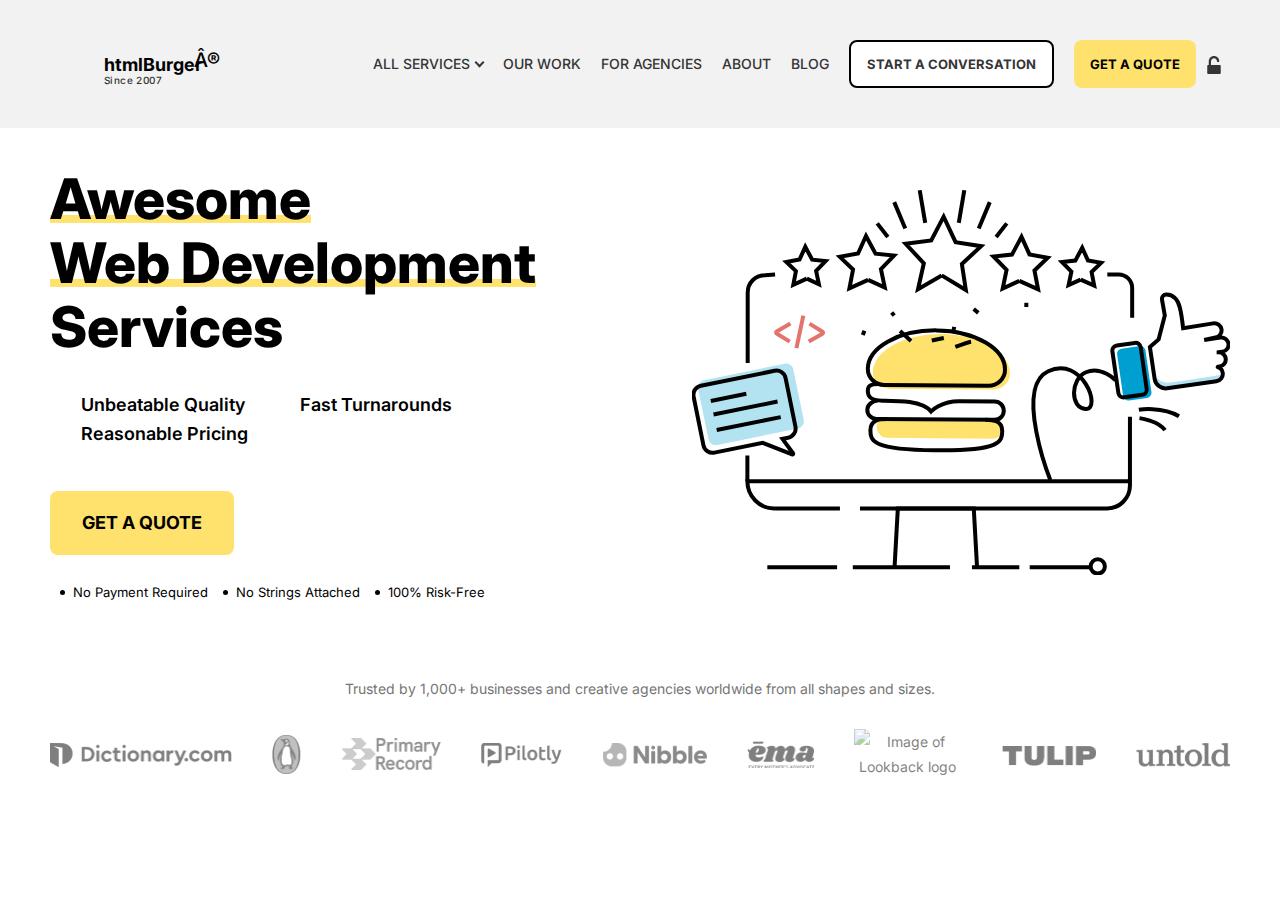
==== index.html @ de0c3477 "Project Home page design updated" ====
<!DOCTYPE html>
<html lang="en">

<head>
    <meta charset="UTF-8">
    <meta name="viewport" content="width=device-width, initial-scale=1.0">
    <title>Welcome Setcol BD Ltd.</title>

    <!-------Link --------->
    <link rel="icon" type="image/png" href="public/assets/images/favicon/favicon-48x48.png" sizes="48x48" />
    <link rel="icon" type="image/png" href="public/assets/images/favicon/favicon-32x32.png" sizes="32x32" />
    <link rel="icon" type="image/png" href="public/assets/images/favicon/favicon-16x16.png" sizes="16x16" />
    <link rel="shortcut icon" href="public/assets/images/favicon/favicon.ico" />

    <!-- App Styles -->
    <link rel="stylesheet" href="public/assets/bundle.5214fe2fc01dce00c448.css" />

    <!-- TrustBox script -->
    <script type="text/javascript" src="//widget.trustpilot.com/bootstrap/v5/tp.widget.bootstrap.min.js" async></script>
    <!-- End TrustBox script -->

    <!-- Global JS Variables -->
    <script type="text/javascript">
        window.$$config = {
            'recaptcha.sitekey': '6Le1E8QUAAAAAFYQexyu3BlLY_zgSVRJPDTmdcn-',
        };
    </script>
    <!-- END: Global JS Variables -->
</head>

<body class="no-touch" cz-shortcut-listen="true">
    
    <div class="wrapper">
        <header class="header header--alt" style="background-color: hwb(0 95% 5%);">
            <a href="/" class="logo logo--alt ">
                <aside>
                    <span></span>
                    <span></span>
                </aside>

                <strong>
                    htmlBurger

                    <small>Since 2007</small>
                </strong>
            </a>

            <nav class="nav nav--alt">
                <ul class="nav__left">
                    <li class="nav__dropdown-holder">
                        <a href="/services">All Services</a>

                        <ul>
                            <li>
                                <a href="/custom-wordpress-development">
                                    <span>WordPress Development</span>
                                </a>
                            </li>

                            <li>
                                <a href="/woocommerce-development-services">
                                    <span>WooCommerce Development</span>
                                </a>
                            </li>

                            <li>
                                <a href="/shopify-ecommerce-development-services">
                                    <span>Shopify Development</span>
                                </a>
                            </li>

                            <li>
                                <a href="/hubspot-development-services">
                                    <span>HubSpot Development</span>
                                </a>
                            </li>

                            <li>
                                <a href="/front-end-development-services">
                                    <span>HTML/CSS Front-End</span>
                                </a>
                            </li>

                            <li>
                                <a href="/vue-react-development-services">
                                    <span>Vue / React Front-End</span>
                                </a>
                            </li>

                            <li>
                                <a href="/contentful-development-services">
                                    <span>Contentful Development</span>
                                </a>
                            </li>

                            <li>
                                <a href="/bigcommerce-development-services">
                                    <span>BigCommerce Development</span>
                                </a>
                            </li>

                            <li>
                                <a href="/craft-cms-development-services">
                                    <span>Craft CMS Development</span>
                                </a>
                            </li>

                            <li>
                                <a href="/squarespace-development-services">
                                    <span>Squarespace Development</span>
                                </a>
                            </li>

                            <li>
                                <a href="/email-templates-coding-services">
                                    <span>Email Templates Coding</span>
                                </a>
                            </li>

                            <li>
                                <a href="/website-maintenance">
                                    <span>Website Maintenance</span>
                                </a>
                            </li>

                            <li>
                                <a href="/website-redesign">
                                    <span>Website Redesign Services</span>
                                </a>
                            </li>

                            <li>
                                <a href="/spec-to-design">
                                    <span>Other Design Services</span>
                                </a>
                            </li>
                        </ul>
                    </li>

                    <li>
                        <a href="/our-work">Our Work</a>
                    </li>

                    <li>
                        <a href="/for-agencies">For Agencies</a>
                    </li>

                    <li>
                        <a href="/about">About</a>
                    </li>

                    <li>
                        <a href="/blog">Blog</a>
                    </li>

                    <li class="hidden">
                        <a href="/pricing">Pricing</a>
                    </li>

                    <li class="visible-sm-block">
                        <a href="/client-area">Client Login</a>
                    </li>
                </ul>

                <ul class="nav__right">
                    <li class="nav__conversation">
                        <a class="btn-alt btn-alt--white" href="/start-conversation">Start a Conversation</a>
                    </li>

                    <li class="nav__order">
                        <a href="/request-quote" class="btn-alt btn--warning">Get a Quote</a>
                    </li>

                    <li class="nav__login hidden-sm">
                        <a href="/client-area">
                            <i class="ico-padlock-unlock-charcoal">
                                <svg width="12" height="16" viewBox="0 0 12 16" fill="none"
                                    xmlns="http://www.w3.org/2000/svg">
                                    <path
                                        d="M11.7082 8.29161C11.5137 8.09711 11.2777 8.00002 10.9998 8.00002H3.33322V4.66672C3.33322 3.93049 3.59369 3.3021 4.11455 2.78124C4.63546 2.26048 5.26388 2.00005 6.00004 2.00005C6.73613 2.00005 7.36466 2.26045 7.88534 2.78124C8.40624 3.3021 8.66671 3.93052 8.66671 4.66672C8.66671 4.84722 8.73264 5.00345 8.86446 5.13538C8.99658 5.26734 9.15288 5.33335 9.33319 5.33335H10.0002C10.1806 5.33335 10.3368 5.26734 10.4689 5.13538C10.6005 5.00345 10.6667 4.84722 10.6667 4.66672C10.6667 3.38186 10.2101 2.2831 9.297 1.36984C8.38377 0.45654 7.28472 0 6.00004 0C4.71525 0 3.61631 0.45654 2.70301 1.3698C1.78986 2.28296 1.33328 3.38182 1.33328 4.66669V7.99998H0.999988C0.722299 7.99998 0.48613 8.09729 0.291663 8.29157C0.0971968 8.48586 0 8.7221 0 8.9999V15C0 15.2779 0.0972333 15.514 0.291663 15.7084C0.48613 15.9027 0.722299 16 0.999988 16H10.9998C11.2777 16 11.514 15.9027 11.7082 15.7084C11.9025 15.514 11.9999 15.2779 11.9999 15V8.99993C12 8.72214 11.9028 8.48615 11.7082 8.29161Z"
                                        fill="currentColor"></path>
                                </svg>
                            </i>

                            <span>Client Login</span>
                        </a>
                    </li>
                </ul>
            </nav><!-- /.nav -->

            <aside class="header__aside">
                <a href="#" class="nav-btn js-toggle" data-class="nav-visible" data-target=".nav"
                    data-dispatch="toggle">
                    <span></span>

                    <span></span>

                    <span></span>
                </a>
            </aside><!-- /.header__aside -->
        </header>

        <div id="index" class="main main--alt sample-popup-container"> 
            <div class="hero">
                <div class="shell-fluid shell--large">
                    <div class="hero__inner">
                        <div class="hero__content">
                            <h1><strong class="is-underlined">Awesome</strong> <br><strong class="is-underlined">Web
                                    Development</strong> <br>Services</h1>
                            <ul class="list-checks-alt hero__list">
                                <li>Unbeatable Quality</li>
                                <li>Fast Turnarounds</li>
                                <li>Reasonable Pricing</li>
                            </ul> <a href="/request-quote" class="btn-alt btn--warning btn--large">GET A QUOTE</a>
                            <div class="hero_cta-features"><small class="hero__info">No Payment Required</small> <small
                                    class="hero__info">No Strings Attached</small> <small class="hero__info">100% Risk-Free</small>
                            </div>
                        </div>
                        <div class="hero__image hidden-sm">
                            <figure class="has-loaded">
                                <div class="loader"></div> <svg width="538" height="385" viewBox="0 0 538 385" fill="none"
                                    xmlns="http://www.w3.org/2000/svg" class="animation animation--burger animating animated">
                                    <g clip-path="url(#clip0_955_1880)" stroke-dasharray="1000 1000" stroke-dashoffset="-340"
                                        style="opacity: 1; stroke-dashoffset: 0px;">
                                        <path d="M285.039 377.192L281.78 318.552H205.825L202.566 377.192" stroke="black"
                                            stroke-width="4" stroke-miterlimit="10"></path>
                                        <path
                                            d="M167.984 318.486H364.36H415.057C427.7 318.486 437.945 308.241 437.945 295.597V226.837"
                                            stroke="black" stroke-width="4" stroke-miterlimit="10"></path>
                                        <path
                                            d="M437.305 291.326H56.9575L55.3711 291.345C55.3711 306.272 67.3645 318.486 82.2916 318.486H147.935"
                                            stroke="black" stroke-width="4" stroke-miterlimit="10"></path>
                                        <path
                                            d="M83.0841 84.5956L72.83 85.2073C63.3596 85.2359 55.6953 92.9195 55.6953 102.39V172.89"
                                            stroke="black" stroke-width="4" stroke-miterlimit="10"></path>
                                        <path d="M160.805 377.192H257.965" stroke="black" stroke-width="4" stroke-miterlimit="10">
                                        </path>
                                        <path d="M75.332 377.192H145.094" stroke="black" stroke-width="4" stroke-miterlimit="10">
                                        </path>
                                        <path d="M279.949 377.192H327.301" stroke="black" stroke-width="4" stroke-miterlimit="10">
                                        </path>
                                        <path d="M337.707 377.192H399.509" stroke="black" stroke-width="4" stroke-miterlimit="10">
                                        </path>
                                        <path
                                            d="M189.754 230.786L306.836 231.705C309.531 231.726 311.702 233.932 311.681 236.627L311.671 237.993C311.624 243.909 306.78 248.678 300.864 248.631L195.46 247.804C189.545 247.757 184.776 242.912 184.822 236.997L184.833 235.631C184.854 232.936 187.059 230.764 189.754 230.786Z"
                                            fill="#FFE26D" class="animate__float"></path>
                                        <path
                                            d="M301.487 199.448C310.403 199.515 317.934 192.586 318.068 183.803C318.068 183.746 318.068 183.689 318.068 183.631C318.24 162.11 287.659 144.42 249.777 144.124C211.895 143.828 181.047 161.039 180.875 182.561C180.875 182.618 180.875 182.676 180.875 182.733C180.875 191.516 188.291 198.559 197.207 198.626L301.478 199.438L301.487 199.448Z"
                                            fill="#FFE26D" class="animate__float"></path>
                                        <path
                                            d="M296.44 195.701C305.356 195.768 312.887 188.84 313.021 180.057C313.021 180 313.021 179.943 313.021 179.885C313.193 158.364 282.612 140.674 244.73 140.378C206.848 140.082 176 157.293 175.828 178.815C175.828 178.872 175.828 178.93 175.828 178.987C175.828 187.769 183.244 194.813 192.16 194.88L296.431 195.692L296.44 195.701Z"
                                            stroke="black" stroke-width="4" stroke-miterlimit="10" class="animate__float"></path>
                                        <path
                                            d="M186.57 193.981C178.084 193.914 175.809 196.151 175.781 200.824C175.752 205.497 177.434 210.533 190.259 210.639C203.083 210.744 229.583 210.075 239.025 221.409C239.025 221.409 248.983 211.088 267.169 211.231C285.355 211.374 302.681 211.508 302.681 211.508C307.755 211.546 311.826 215.694 311.788 220.759C311.75 225.834 307.602 229.905 302.537 229.867L184.401 228.949C179.326 228.911 175.255 224.763 175.293 219.698C175.331 214.624 181.199 210.428 186.274 210.467"
                                            stroke="black" stroke-width="4" stroke-miterlimit="10" class="animate__float"></path>
                                        <path
                                            d="M293.429 229.8C301.169 229.857 310.315 230.622 310.238 241.191C310.152 251.761 308.327 260.754 245.847 260.266L242.502 260.238C180.022 259.75 178.331 250.729 178.417 240.159C178.503 229.589 187.658 228.968 195.398 229.035"
                                            stroke="black" stroke-width="4" stroke-miterlimit="10" class="animate__float"></path>
                                        <path d="M208.035 140.961C208.035 140.961 213.97 146.313 219.016 150.976" stroke="black"
                                            stroke-width="4" stroke-miterlimit="10" class="animate__float"></path>
                                        <path d="M239.801 150.451L251.832 148.004" stroke="black" stroke-width="4"
                                            stroke-miterlimit="10" class="animate__float"></path>
                                        <path d="M263.309 156.863C263.309 156.863 276.047 152.114 279.058 151.674" stroke="black"
                                            stroke-width="4" stroke-miterlimit="10" class="animate__float"></path>
                                        <path d="M262.247 136.89L261.215 141.831" stroke="black" stroke-width="4"
                                            stroke-miterlimit="10" class="animate__float"></path>
                                        <path
                                            d="M249.682 85.3984L273.84 99.9819L269.884 73.9304L289.14 56.1932L263.558 52.103L251.65 26.6918L239.246 50.507L213.625 53.7658L231.84 73.2901L226.001 99.2078L249.682 85.3984Z"
                                            stroke="black" stroke-width="4" stroke-miterlimit="10"></path>
                                        <path
                                            d="M176.165 89.9378L192.803 97.5927L188.932 79.0814L202.025 65.6065L183.533 63.6952L173.986 45.9676L166.054 63.5136L147.82 66.868L161.046 79.5593L157.415 98.405L176.165 89.9378Z"
                                            stroke="black" stroke-width="4" stroke-miterlimit="10"></path>
                                        <path
                                            d="M114.868 88.6763L126.899 94.2097L124.099 80.8208L133.57 71.073L120.2 69.6872L113.291 56.8622L107.547 69.563L94.3594 71.9808L103.925 81.1648L101.297 94.7926L114.868 88.6763Z"
                                            stroke="black" stroke-width="4" stroke-miterlimit="10"></path>
                                        <path
                                            d="M327.336 90.8266L310.708 98.4815L314.578 79.9702L301.477 66.4953L319.968 64.584L329.515 46.8564L337.457 64.4024L355.681 67.7568L342.464 80.4481L346.096 99.2938L327.336 90.8266Z"
                                            stroke="black" stroke-width="4" stroke-miterlimit="10"></path>
                                        <path
                                            d="M388.641 89.5651L376.6 95.0984L379.4 81.7095L369.93 71.9617L383.309 70.576L390.208 57.7509L395.952 70.4518L409.14 72.8696L399.574 82.0536L402.202 95.6814L388.641 89.5651Z"
                                            stroke="black" stroke-width="4" stroke-miterlimit="10"></path>
                                        <path
                                            d="M98.4599 133.583L84.6891 141.448C83.9723 141.859 83.9532 143.025 84.6604 143.465L97.7623 151.588"
                                            stroke="#E3736C" stroke-width="4" stroke-miterlimit="10"></path>
                                        <path
                                            d="M116.754 151.588L130.525 143.723C131.242 143.312 131.261 142.146 130.553 141.706L117.452 133.583"
                                            stroke="#E3736C" stroke-width="4" stroke-miterlimit="10"></path>
                                        <path d="M111.314 125.546L104.434 158.058" stroke="#E3736C" stroke-width="4"
                                            stroke-miterlimit="10"></path>
                                        <path
                                            d="M461.902 184.081C461.902 184.081 466.203 194 478.225 192.51C490.247 191.019 530.441 184.702 530.441 184.702C530.441 184.702 531.674 189.795 520.522 192.07C509.379 194.354 471.994 198.741 471.994 198.741C471.994 198.741 465.935 196.198 464.1 192.863C462.256 189.528 461.902 184.09 461.902 184.09V184.081Z"
                                            fill="#B3E2F1"></path>
                                        <path
                                            d="M530.436 161.728C534.392 161.154 537.116 157.456 536.476 153.49C535.835 149.524 532.06 147.029 528.161 147.593L512.202 149.896L523.431 147.488C527.311 146.81 530.111 143.188 529.499 139.298C528.878 135.332 525.132 132.666 521.195 133.354L491.13 138.304C491.13 138.304 489.649 124.801 487.814 117.48C485.205 107.063 479.022 104.712 474.492 104.502C471.683 104.368 469.504 106.939 469.991 109.711L472.81 125.412L466.58 149.38L457.902 157.093L462.652 188.954C463.55 194.975 469.15 199.142 475.18 198.272L524.444 191.162C528.286 190.608 531.181 187.167 530.78 183.306C530.465 180.344 528.41 178.031 525.772 177.209C525.562 177.142 525.581 176.846 525.791 176.818L527.426 176.579C531.143 176.043 534 172.794 533.771 169.048C533.542 165.302 530.321 162.31 526.623 162.32V162.263L530.426 161.708L530.436 161.728Z"
                                            stroke="black" stroke-width="4" stroke-miterlimit="10"></path>
                                        <path
                                            d="M447.572 156.091L429.544 158.692C426.702 159.102 424.731 161.738 425.141 164.58L431.133 206.113C431.543 208.955 434.179 210.926 437.021 210.516L455.049 207.915C457.891 207.505 459.862 204.869 459.452 202.027L453.46 160.494C453.05 157.652 450.414 155.681 447.572 156.091Z"
                                            fill="#009FD1"></path>
                                        <path
                                            d="M442.83 152.92L424.802 155.521C421.96 155.931 419.989 158.567 420.399 161.409L426.391 202.942C426.801 205.784 429.437 207.755 432.279 207.345L450.307 204.744C453.148 204.334 455.12 201.698 454.71 198.856L448.717 157.323C448.307 154.481 445.671 152.51 442.83 152.92Z"
                                            stroke="black" stroke-width="4" stroke-miterlimit="10"></path>
                                        <path
                                            d="M423.65 190.302C423.65 190.302 409.43 175.671 393.987 182.246C378.314 188.916 377.798 218.16 393.824 218.896C409.851 219.631 390.709 165.225 356.201 181.252C321.683 197.278 358.322 289.902 358.322 289.902"
                                            stroke="black" stroke-width="4" stroke-miterlimit="10"></path>
                                        <path
                                            d="M92.6464 173.68L11.8415 190.37C7.86674 191.191 5.31006 195.079 6.13103 199.054L16.523 249.369C17.344 253.343 21.2317 255.9 25.2065 255.079L106.011 238.389C109.986 237.568 112.543 233.68 111.722 229.705L101.33 179.391C100.509 175.416 96.6212 172.859 92.6464 173.68Z"
                                            fill="#B3E2F1"></path>
                                        <path
                                            d="M96.1381 247.699L90.4807 248.846L101.031 263.277C101.49 263.907 100.84 264.739 100.123 264.452L70.7371 252.841L22.4578 262.617C17.4025 263.64 12.4809 260.371 11.4583 255.326L1.62475 206.72C0.602209 201.665 3.87052 196.743 8.91633 195.721L82.5966 180.803C87.652 179.78 92.5736 183.048 93.5961 188.094L103.439 236.7C104.462 241.755 101.194 246.677 96.1477 247.699H96.1381Z"
                                            stroke="black" stroke-width="4" stroke-miterlimit="10"></path>
                                        <path d="M18.7969 210.954L54.3278 203.758" stroke="black" stroke-width="4"
                                            stroke-miterlimit="10"></path>
                                        <path d="M21.5508 224.534L85.5599 211.575" stroke="black" stroke-width="4"
                                            stroke-miterlimit="10"></path>
                                        <path d="M24.6953 240.083L88.714 227.124" stroke="black" stroke-width="4"
                                            stroke-miterlimit="10"></path>
                                        <path d="M440.171 127.763V97.975C440.171 90.5017 434.112 84.4332 426.629 84.4332H415.324"
                                            stroke="black" stroke-width="4" stroke-miterlimit="10"></path>
                                        <path d="M55.3711 291.345V265.494" stroke="black" stroke-width="4" stroke-miterlimit="10">
                                        </path>
                                        <path
                                            d="M405.766 383.566C409.693 383.566 412.876 380.383 412.876 376.456C412.876 372.53 409.693 369.346 405.766 369.346C401.84 369.346 398.656 372.53 398.656 376.456C398.656 380.383 401.84 383.566 405.766 383.566Z"
                                            stroke="black" stroke-width="4" stroke-miterlimit="10"></path>
                                        <path d="M334.312 112.797V117.041" stroke="black" stroke-width="4" stroke-miterlimit="10"
                                            class="animate__float"></path>
                                        <path d="M199.676 122.459L202.218 125.431" stroke="black" stroke-width="4"
                                            stroke-miterlimit="10" class="animate__float"></path>
                                        <path d="M172.484 140.722L170.793 144.965" stroke="black" stroke-width="4"
                                            stroke-miterlimit="10" class="animate__float"></path>
                                        <path d="M281.648 119.057L286.312 122.88" stroke="black" stroke-width="4"
                                            stroke-miterlimit="10" class="animate__float"></path>
                                        <path d="M185.23 33.3719L195.848 46.9615" stroke="black" stroke-width="4"
                                            stroke-miterlimit="10"></path>
                                        <path d="M202.215 12.1274L213.262 38.4656" stroke="black" stroke-width="4"
                                            stroke-miterlimit="10"></path>
                                        <path d="M227.703 0.238922L233.227 32.9418" stroke="black" stroke-width="4"
                                            stroke-miterlimit="10"></path>
                                        <path d="M314.77 33.3719L304.152 46.9615" stroke="black" stroke-width="4"
                                            stroke-miterlimit="10"></path>
                                        <path d="M297.78 12.1274L286.742 38.4656" stroke="black" stroke-width="4"
                                            stroke-miterlimit="10"></path>
                                        <path d="M272.301 0.238922L266.777 32.9418" stroke="black" stroke-width="4"
                                            stroke-miterlimit="10"></path>
                                        <path d="M446.863 219.832C446.863 219.832 469.799 216.009 487 226.206" stroke="black"
                                            stroke-width="4" stroke-miterlimit="10"></path>
                                        <path d="M447.5 228.108C447.5 228.108 466.613 230.66 472.987 240.216" stroke="black"
                                            stroke-width="4" stroke-miterlimit="10"></path>
                                    </g>
                                    <defs stroke-dasharray="1000 1000" stroke-dashoffset="-340"
                                        style="opacity: 1; stroke-dashoffset: 0px;">
                                        <clipPath id="clip0_955_1880">
                                            <rect width="538" height="385" fill="white"></rect>
                                        </clipPath>
                                    </defs>
                                </svg>
                            </figure> 
                        </div>
                    </div>
                </div>
            </div>

            <section class="section-neutral">
                <div class="shell-fluid shell--large">
                    <h6>Trusted by 1,000+ businesses and creative agencies worldwide from all shapes and sizes.</h6>
                    <ul class="list-logos-main">
                        <li><img src="public/assets/images/temp/dictionary.png" alt="Image of Dictionary logo" width="182" height="24">
                        </li>
                        <li><img src="public/assets/images/temp/penguin-books.png" alt="Image of Penguin books logo" width="29"
                                height="40"></li>
                        <li><img src="public/assets/images/temp/primary-record.png" alt="Image of Primary record logo" width="99"
                                height="32"></li>
                        <li><img src="public/assets/images/temp/pilotly.png" alt="Image of Pilotly logo" width="81" height="24"></li>
                        <li class="hidden-xs"><img src="public/assets/images/temp/nibble.png" alt="Image of Nibble logo" width="104"
                                height="24"></li>
                        <li class="hidden-xs"><img src="public/assets/images/temp/ema.png" alt="Image of Ema logo" width="67" height="27">
                        </li>
                        <li class="hidden-xs"><img src="public/assets/images/temp/lookback.png" alt="Image of Lookback logo" width="107"
                                height="20"></li>
                        <li class="hidden-sm"><img src="public/assets/images/temp/tulip.png" alt="Image of Tulip logo" width="94"
                                height="20"></li>
                        <li class="hidden-sm"><img src="public/assets/images/temp/untold.png" alt="Image of Untold logo" width="94"
                                height="24"></li>
                    </ul>
                </div>
            </section>
         
        </div>
    </div>
    <!-- Calendly widget -->
    <link href="https://assets.calendly.com/assets/external/widget.css" rel="preload" as="style"
        onload="this.rel='stylesheet'">
    <noscript>
        <link rel="stylesheet" href="https://assets.calendly.com/assets/external/widget.css">
    </noscript>
    
    <script data-cfasync="false" src="/cdn-cgi/scripts/5c5dd728/cloudflare-static/email-decode.min.js"></script>
    <script src="https://assets.calendly.com/assets/external/widget.js" type="text/javascript" async></script>
    
    <!-- App JS -->
    <script src="public/js/assets/js/fonts.b28389c4324492dad112.js" async defer></script>
    <script src="public/js/assets/js/bundle.22913fe0d8fd62a14820.js" async defer></script>
    
    <script type="text/javascript">
        var gaJsHost = (("https:" == document.location.protocol) ? "https://ssl." : "http://www.");
        document.write(unescape("%3Cscript src='" + gaJsHost + "google-analytics.com/ga.js' type='text/javascript'%3E%3C/script%3E"));
    </script>
    <script type="text/javascript">
        try {
            var pageTracker = _gat._getTracker("UA-13301743-1");
            pageTracker._trackPageview();
        } catch (err) { }
    </script>
    
    <!-- Google Code for Remarketing Tag -->
    <!--
    	Remarketing tags may not be associated with personally identifiable information or placed on pages related to sensitive categories. See more information and instructions on how to setup the tag on: http://google.com/ads/remarketingsetup
    	-->
    <script type="text/javascript">
        /* <![CDATA[ */
        var google_conversion_id = 1039414911;
        var google_custom_params = window.google_tag_params;
        var google_remarketing_only = true;
        /* ]]> */
    </script>
    <script type="text/javascript" src="//www.googleadservices.com/pagead/conversion.js">
    </script>
    <noscript>
        <div style="display:inline;">
            <img height="1" width="1" style="border-style:none;" alt=""
                src="//googleads.g.doubleclick.net/pagead/viewthroughconversion/1039414911/?value=0&amp;guid=ON&amp;script=0" />
        </div>
    </noscript>
    
    <!-- Start of LiveChat (www.livechatinc.com) code -->
    <script type="text/javascript">
        window.__lc = window.__lc || {};
        window.__lc.license = 8819221;
        (function () {
            var lc = document.createElement('script'); lc.type = 'text/javascript'; lc.async = true;
            lc.src = ('https:' == document.location.protocol ? 'https://' : 'http://') + 'cdn.livechatinc.com/tracking.js';
            var s = document.getElementsByTagName('script')[0]; s.parentNode.insertBefore(lc, s);
        })();
    </script>
    <!-- End of LiveChat code -->
</body>

</html>
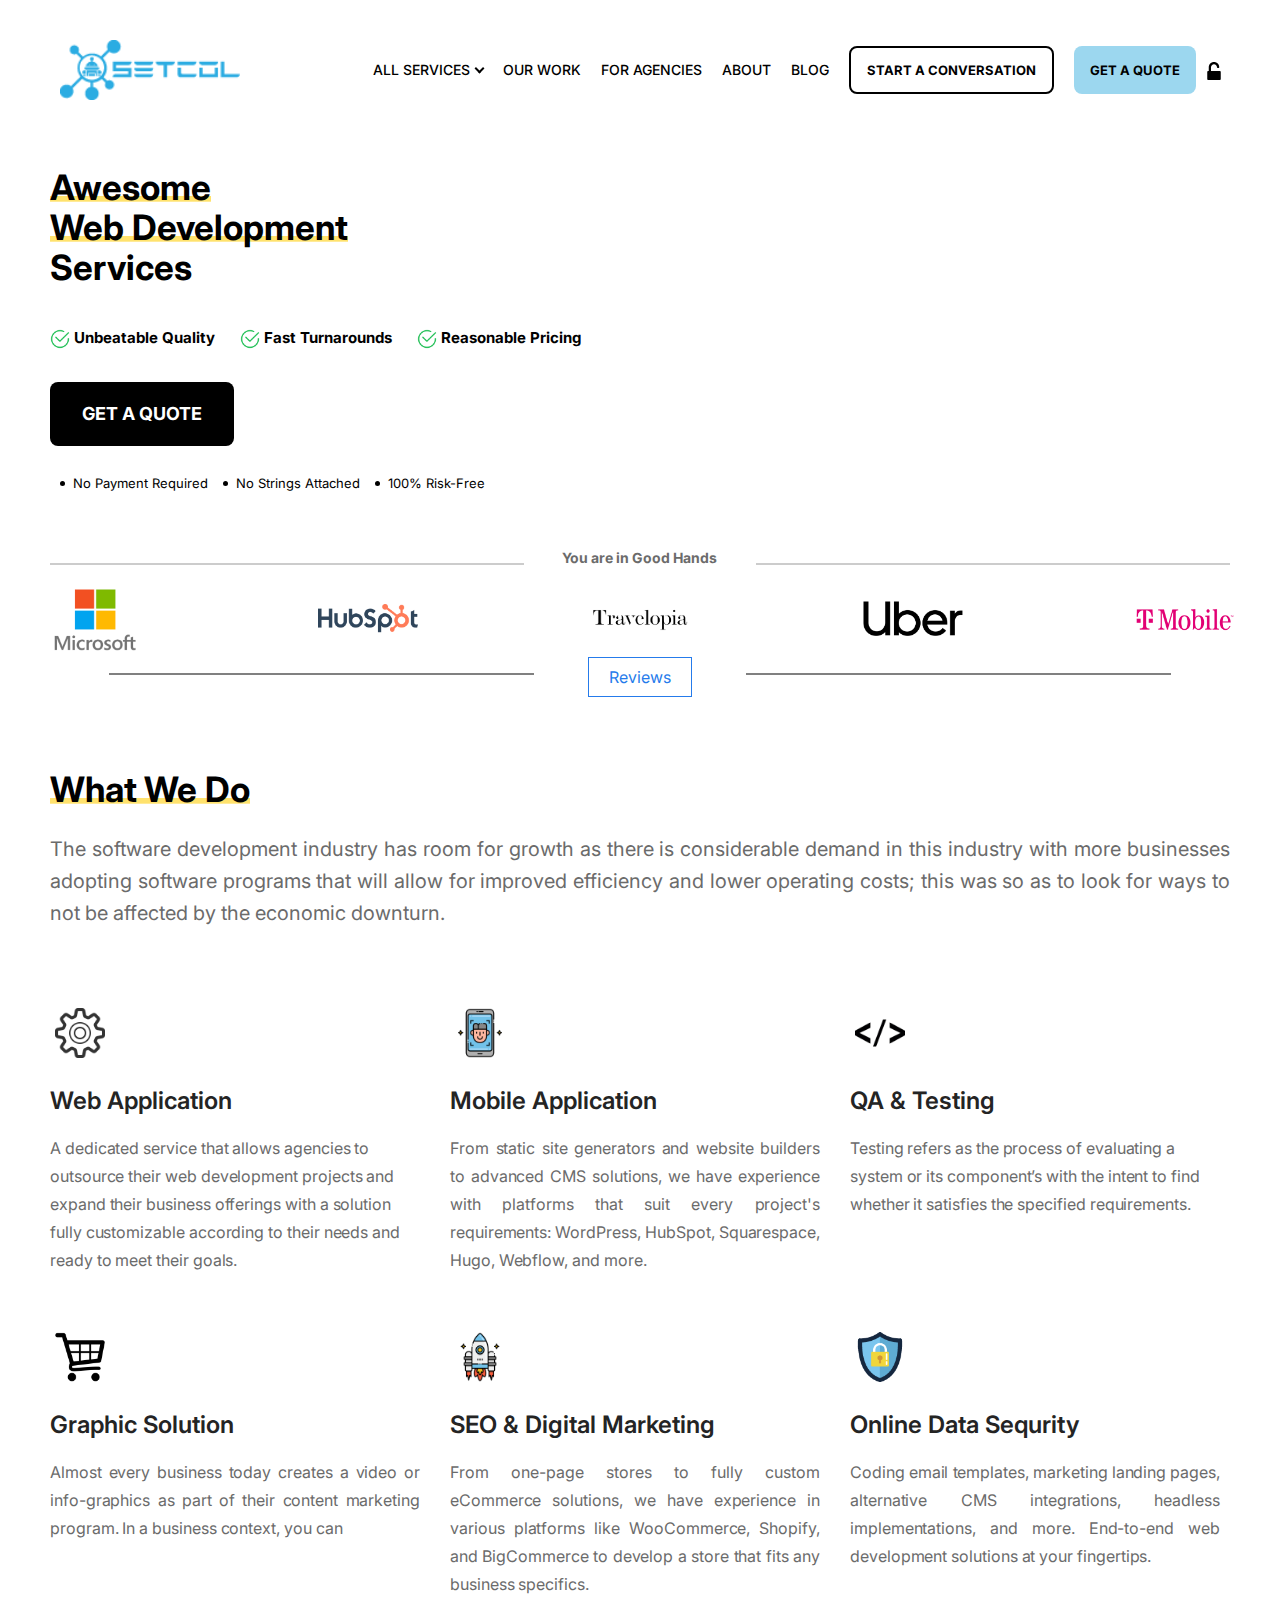
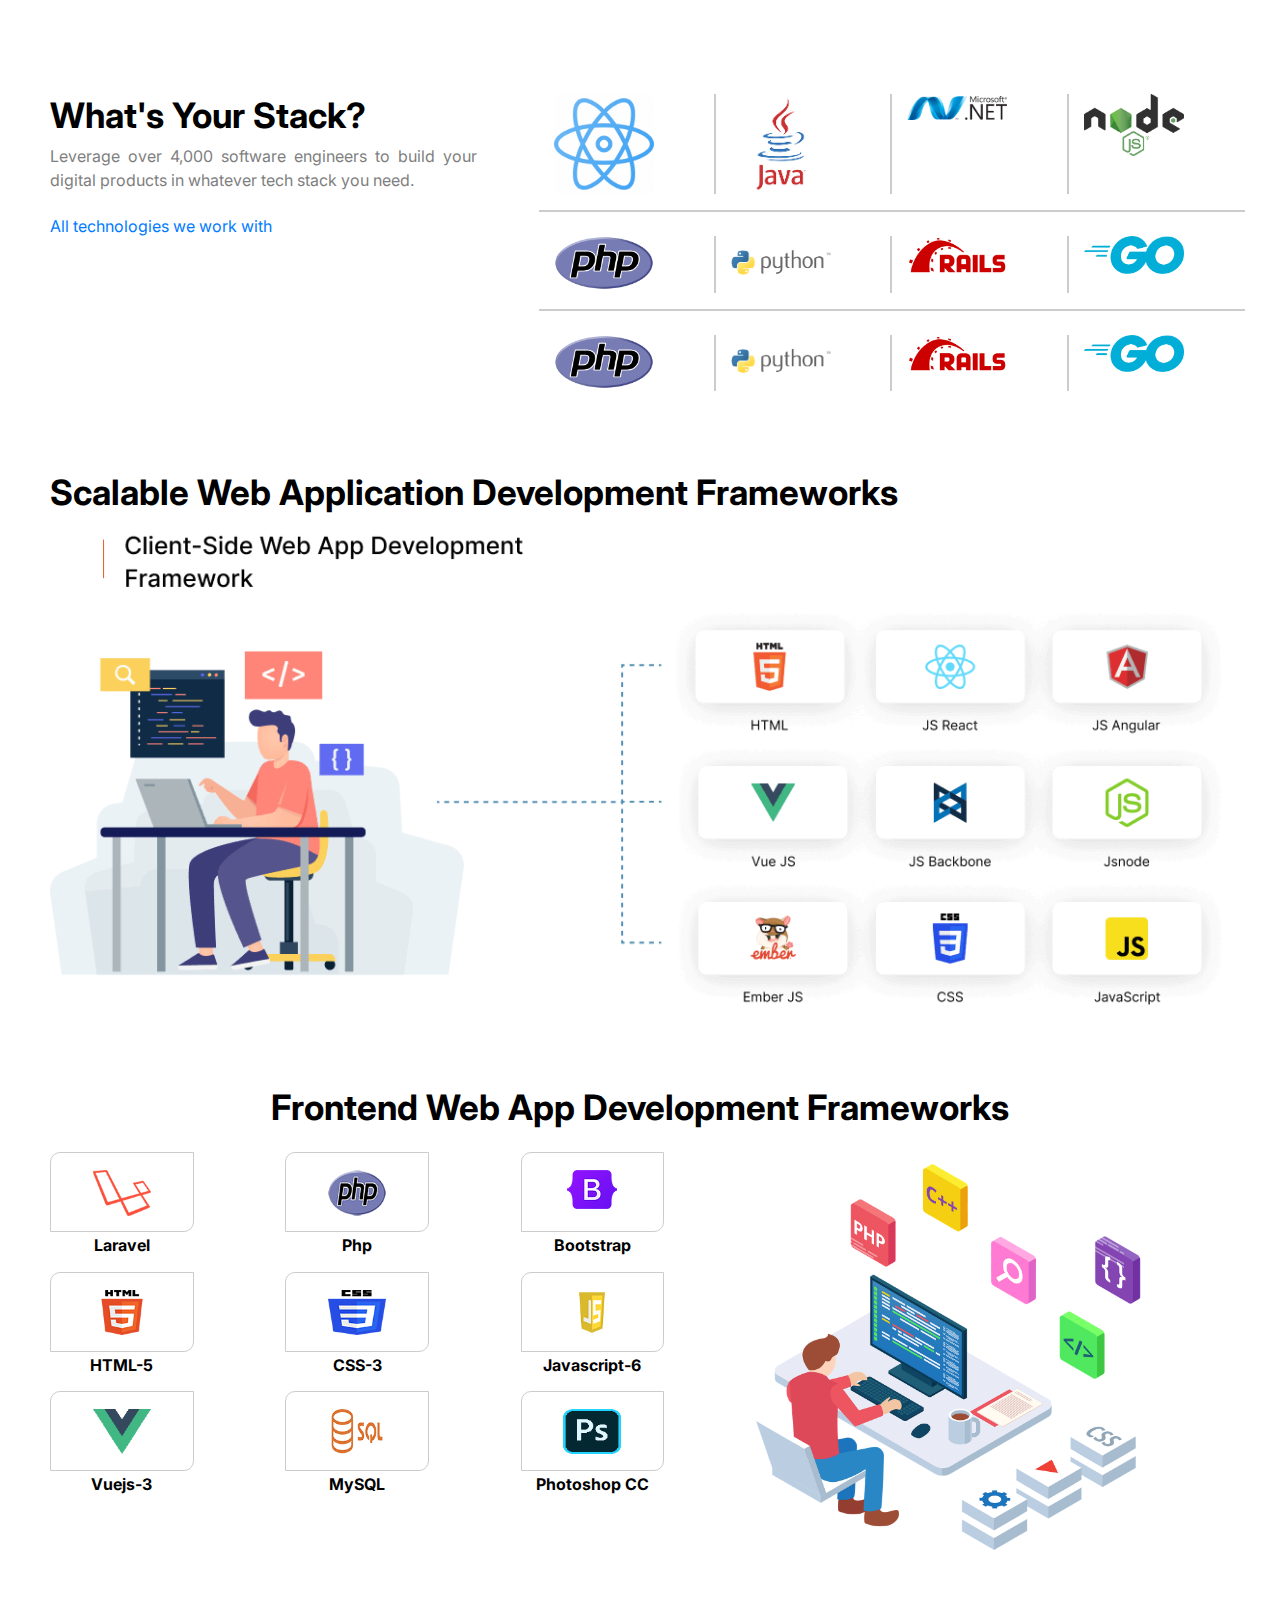
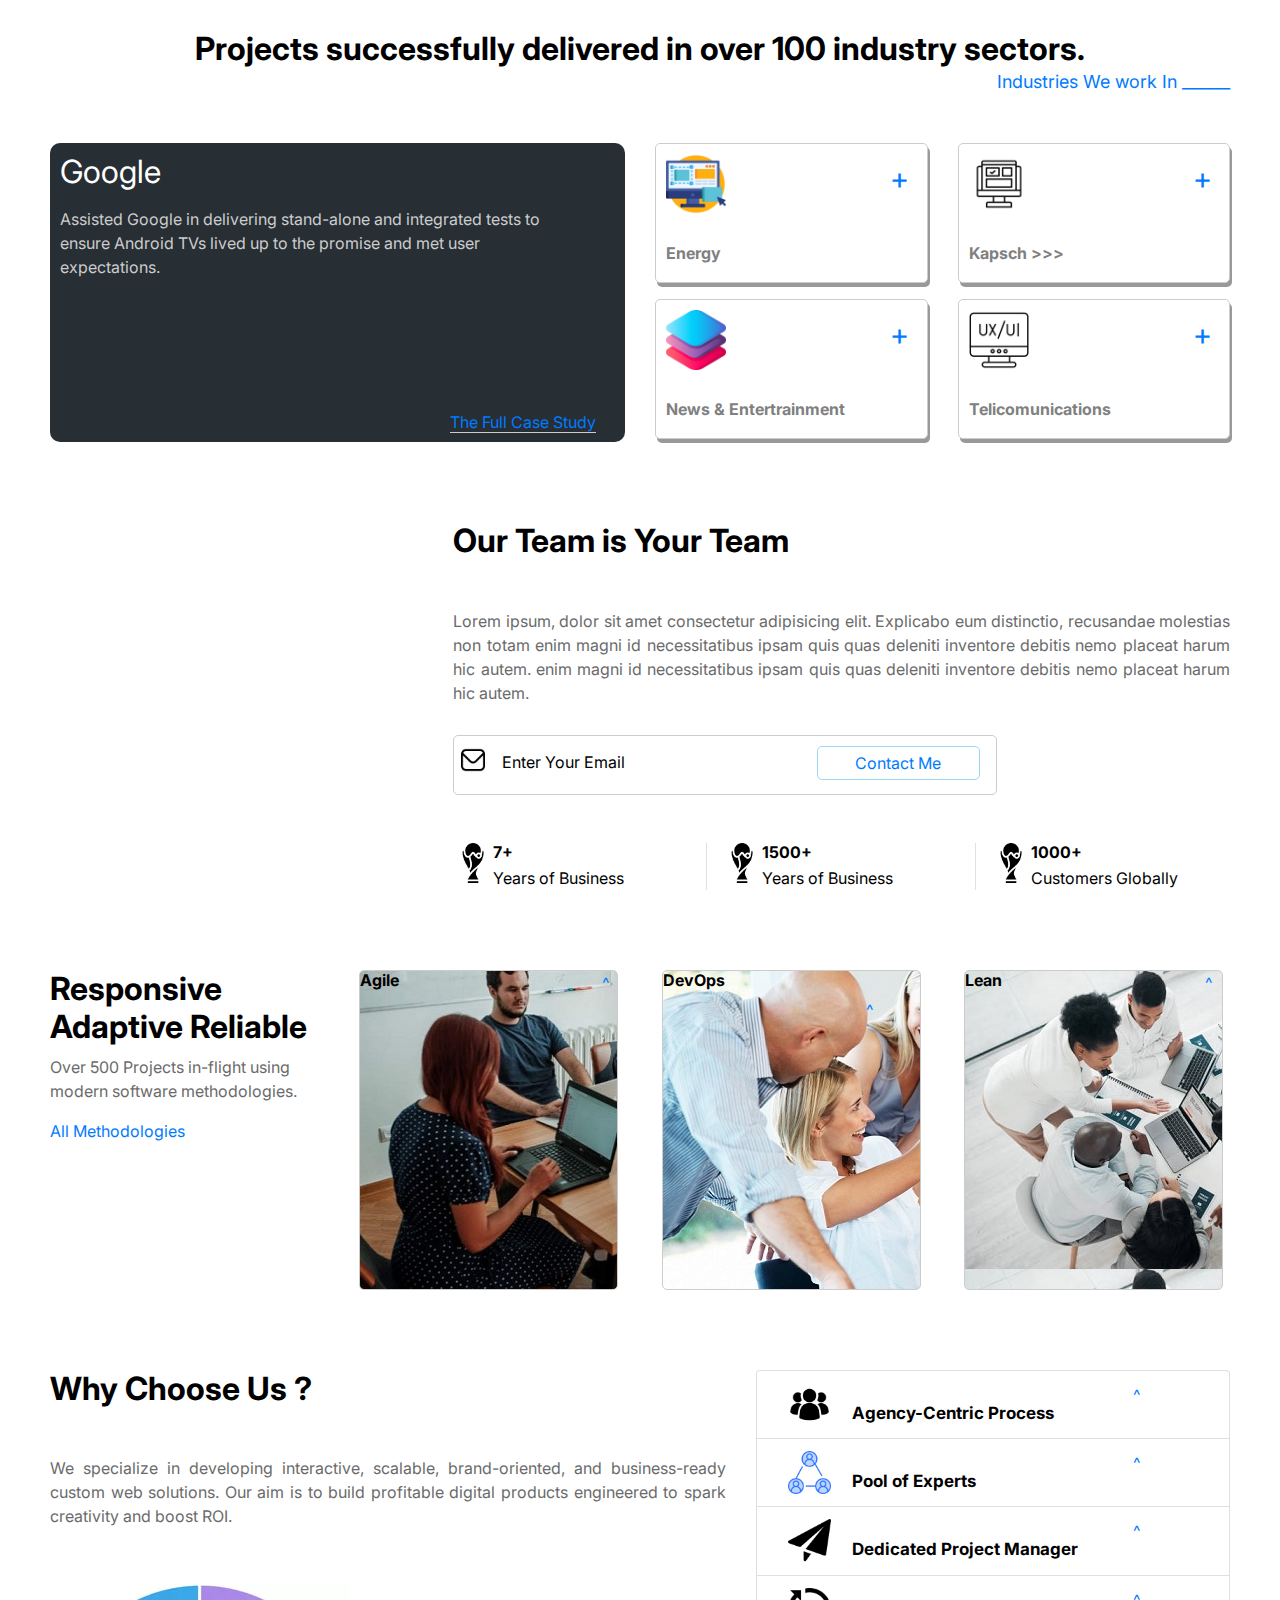
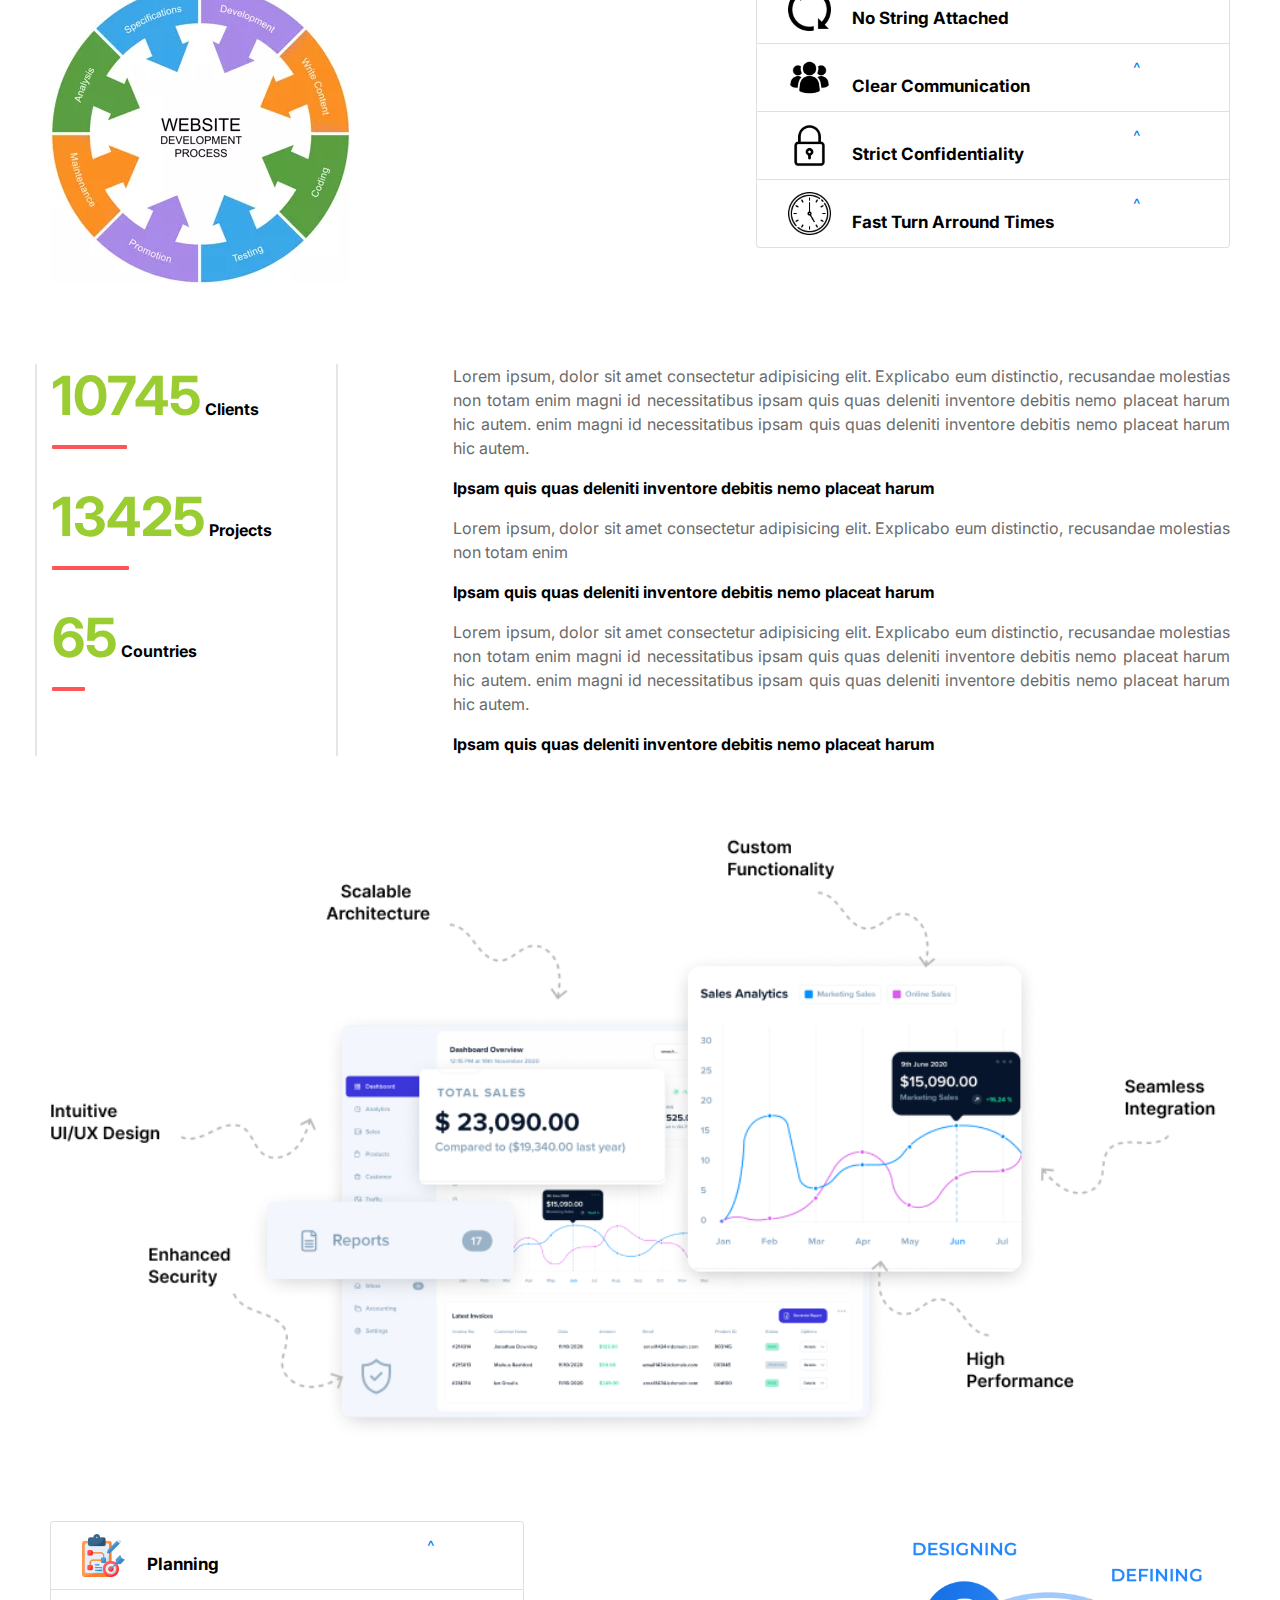
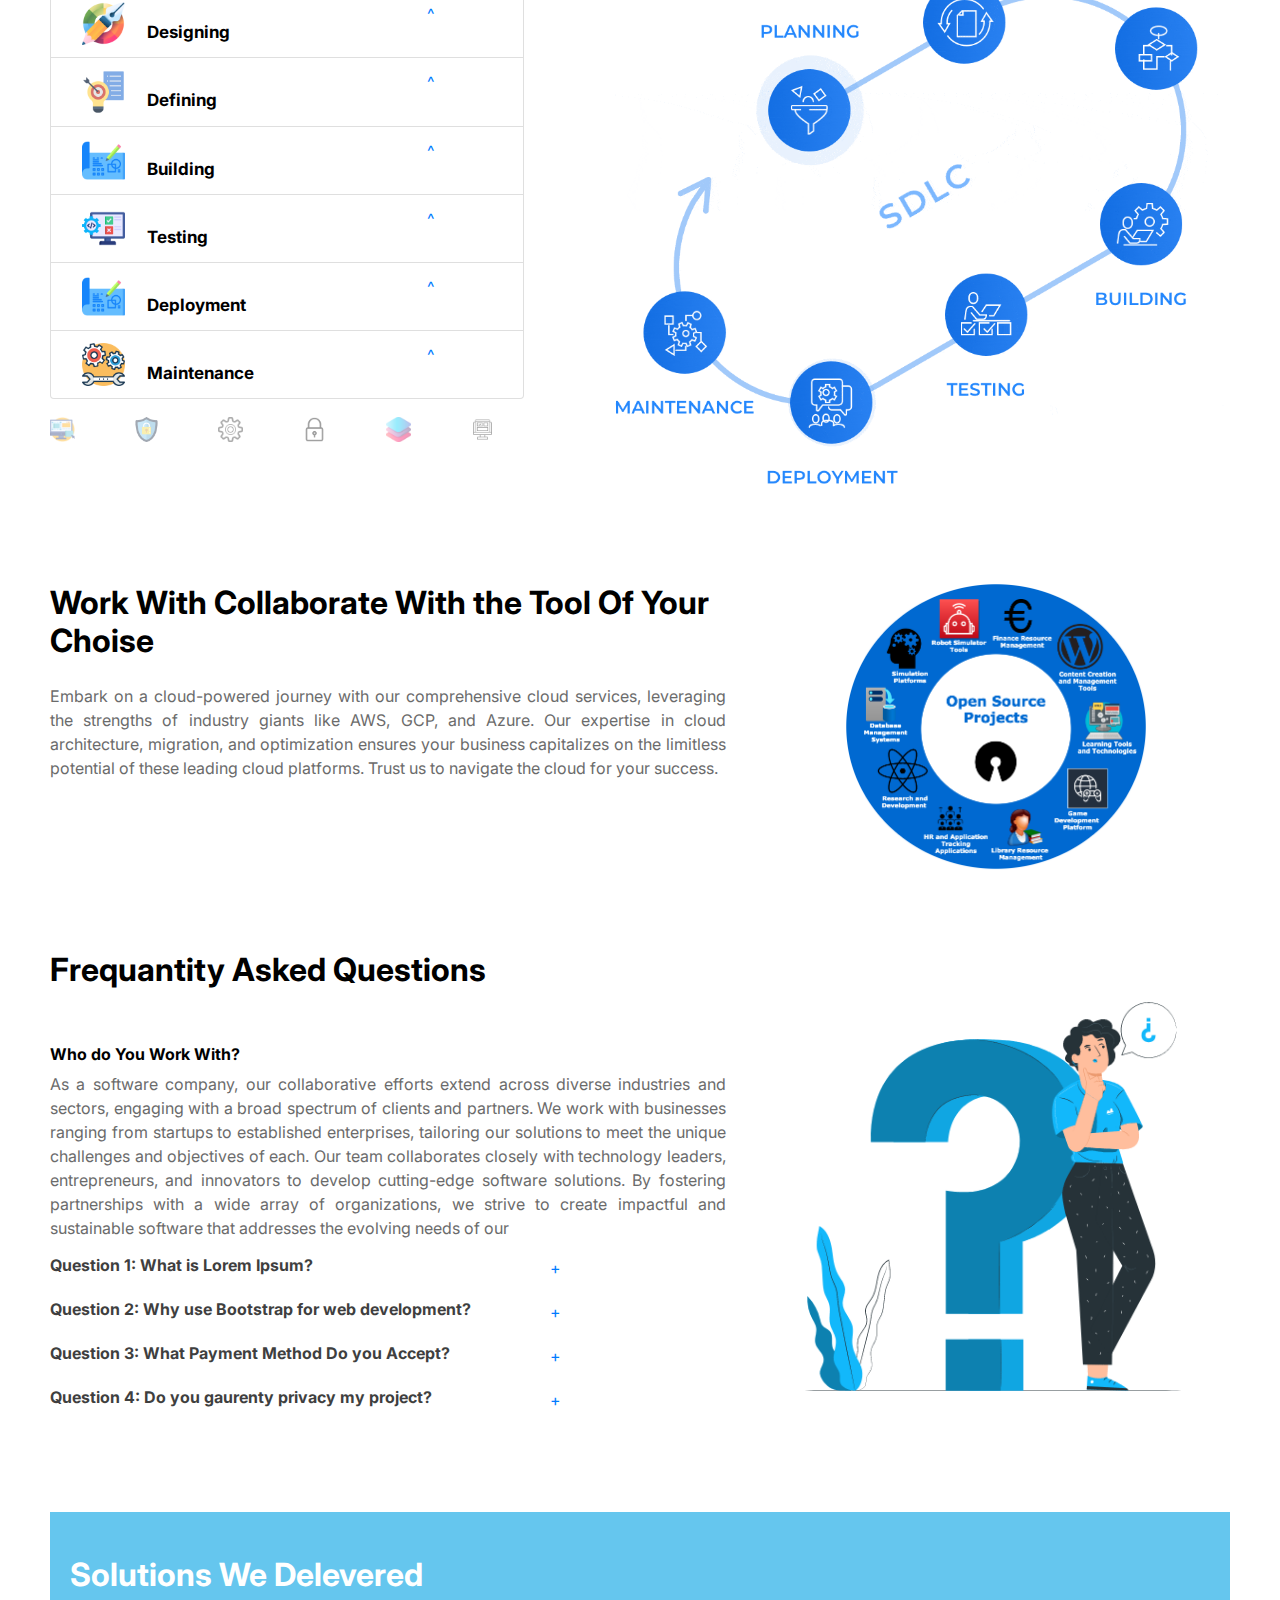
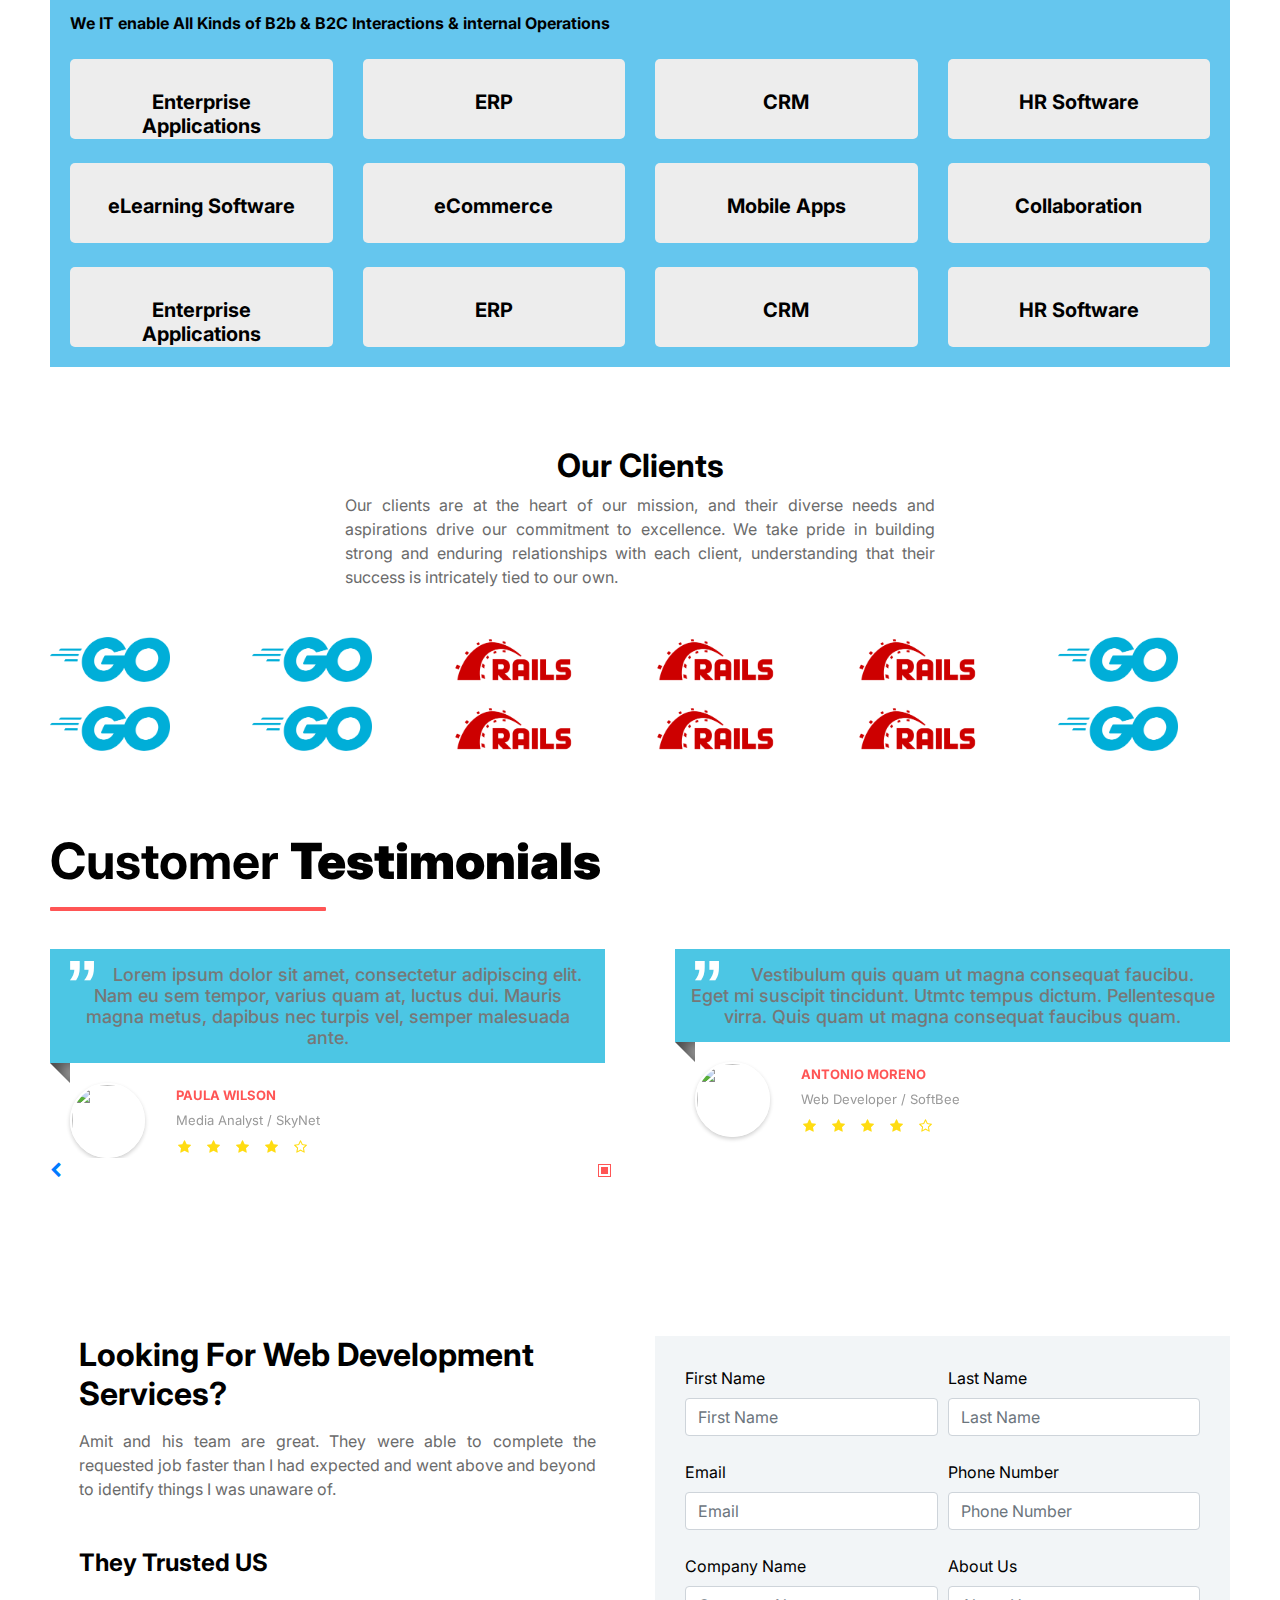
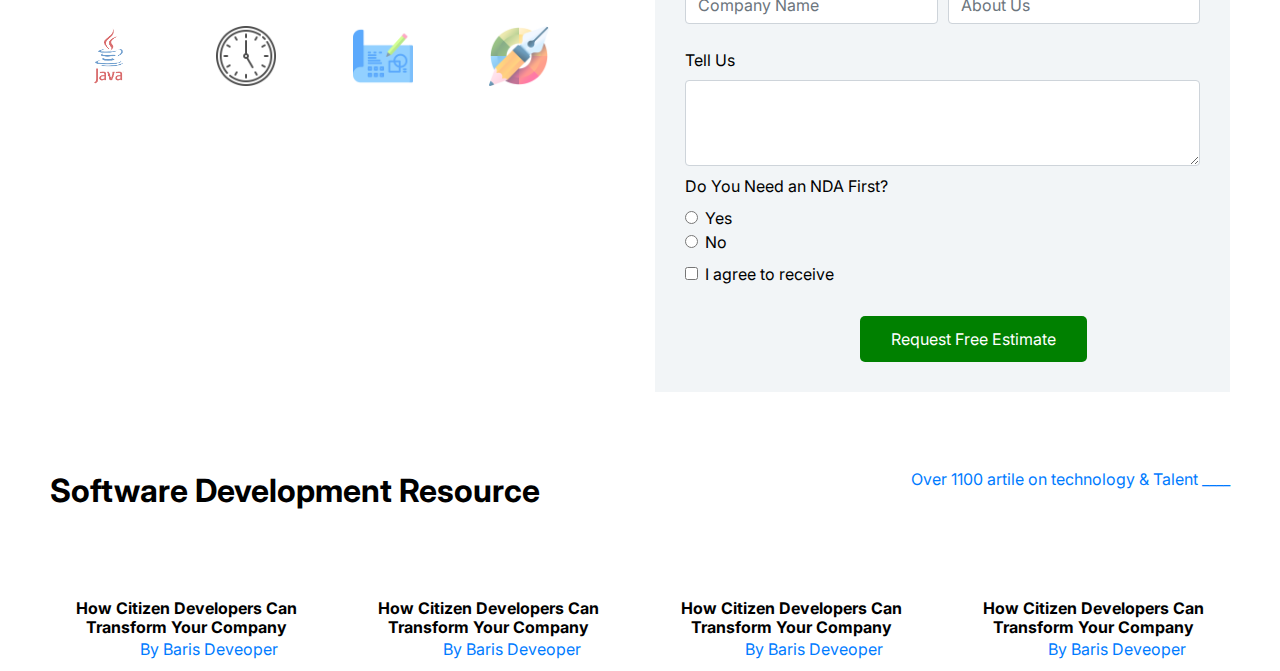
==== commit 1b4ec4a6: "last Customization updated" ====
--- a/index.html
+++ b/index.html
@@ -13,10 +13,15 @@
     <link rel="shortcut icon" href="public/assets/images/favicon/favicon.ico" />
 
     <!-- App Styles -->
+    <link rel="stylesheet" href="https://fonts.googleapis.com/css?family=Open+Sans:300,400,700">
     <link rel="stylesheet" href="public/assets/bundle.5214fe2fc01dce00c448.css" />
+    <link rel="stylesheet" href="public/public/assets/fontawesome/css/fontawesome.min.css">
+     <link rel="stylesheet" href="https://maxcdn.bootstrapcdn.com/font-awesome/4.7.0/css/font-awesome.min.css">
 
     <!-- TrustBox script -->
-    <script type="text/javascript" src="//widget.trustpilot.com/bootstrap/v5/tp.widget.bootstrap.min.js" async></script>
+    <!-- <script type="text/javascript" src="public/assets/bootstrap/v5/tp.widget.bootstrap.min.js" async></script> -->
+    <link rel="stylesheet" href="https://cdn.jsdelivr.net/npm/bootstrap@4.0.0/dist/css/bootstrap.min.css"
+        integrity="sha384-Gn5384xqQ1aoWXA+058RXPxPg6fy4IWvTNh0E263XmFcJlSAwiGgFAW/dAiS6JXm" crossorigin="anonymous">
     <!-- End TrustBox script -->
 
     <!-- Global JS Variables -->
@@ -31,17 +36,13 @@
 <body class="no-touch" cz-shortcut-listen="true">
     
     <div class="wrapper">
-        <header class="header header--alt" style="background-color: hwb(0 95% 5%);">
-            <a href="/" class="logo logo--alt ">
+        <header class="header header--alt" >
                 <aside>
                     <span></span>
                     <span></span>
                 </aside>
-
                 <strong>
-                    htmlBurger
-
-                    <small>Since 2007</small>
+                   <img src="public/assets/images/logo/setCol.png" width="180px" height="auto"> 
                 </strong>
             </a>
 
@@ -205,21 +206,23 @@
                 <div class="shell-fluid shell--large">
                     <div class="hero__inner">
                         <div class="hero__content">
-                            <h1><strong class="is-underlined">Awesome</strong> <br><strong class="is-underlined">Web
+                            <h1 style="font-size: 35px; font-weight: bold; color:black;"><strong class="is-underlined">Awesome</strong> <br><strong class="is-underlined">Web
                                     Development</strong> <br>Services</h1>
-                            <ul class="list-checks-alt hero__list">
-                                <li>Unbeatable Quality</li>
-                                <li>Fast Turnarounds</li>
-                                <li>Reasonable Pricing</li>
-                            </ul> <a href="/request-quote" class="btn-alt btn--warning btn--large">GET A QUOTE</a>
+                            <ul class="fast">
+                                <li> <img src="public/assets/images/icon/check-icon.png" alt="" width="20px" height="auto"> Unbeatable Quality</li>
+                                <li> <img src="public/assets/images/icon/check-icon.png" alt="" width="20px" height="auto"> Fast Turnarounds</li>
+                                <li> <img src="public/assets/images/icon/check-icon.png" alt="" width="20px" height="auto"> Reasonable Pricing</li>
+                            </ul> <a href="/request-quote" class="btn-alt quote btn--large">GET A QUOTE</a>
                             <div class="hero_cta-features"><small class="hero__info">No Payment Required</small> <small
                                     class="hero__info">No Strings Attached</small> <small class="hero__info">100% Risk-Free</small>
                             </div>
                         </div>
                         <div class="hero__image hidden-sm">
                             <figure class="has-loaded">
-                                <div class="loader"></div> <svg width="538" height="385" viewBox="0 0 538 385" fill="none"
-                                    xmlns="http://www.w3.org/2000/svg" class="animation animation--burger animating animated">
+                                <div class="loader"></div>
+                                
+                                <img src="public/assets/images/web-development.gif" alt="">
+
                                     <g clip-path="url(#clip0_955_1880)" stroke-dasharray="1000 1000" stroke-dashoffset="-340"
                                         style="opacity: 1; stroke-dashoffset: 0px;">
                                         <path d="M285.039 377.192L281.78 318.552H205.825L202.566 377.192" stroke="black"
@@ -361,28 +364,1287 @@
 
             <section class="section-neutral">
                 <div class="shell-fluid shell--large">
-                    <h6>Trusted by 1,000+ businesses and creative agencies worldwide from all shapes and sizes.</h6>
+                    <div class="row">
+
+                        <div class="col-md-5 hr">
+                                <hr>
+                        </div>
+
+                        <div class="col-md-2">
+                            <p style="font-size: 14px; font-weight: bold;">You are in Good Hands</p>
+                        </div>
+
+                        <div class="col-md-5 hr">
+                                <hr>
+                        </div>
+                    </div>
                     <ul class="list-logos-main">
-                        <li><img src="public/assets/images/temp/dictionary.png" alt="Image of Dictionary logo" width="182" height="24">
+                        <li><img src="public/assets/images/logo/microsoft.png" alt="Image of Dictionary logo" width="100" height="90px">
                         </li>
-                        <li><img src="public/assets/images/temp/penguin-books.png" alt="Image of Penguin books logo" width="29"
-                                height="40"></li>
-                        <li><img src="public/assets/images/temp/primary-record.png" alt="Image of Primary record logo" width="99"
-                                height="32"></li>
-                        <li><img src="public/assets/images/temp/pilotly.png" alt="Image of Pilotly logo" width="81" height="24"></li>
-                        <li class="hidden-xs"><img src="public/assets/images/temp/nibble.png" alt="Image of Nibble logo" width="104"
-                                height="24"></li>
-                        <li class="hidden-xs"><img src="public/assets/images/temp/ema.png" alt="Image of Ema logo" width="67" height="27">
-                        </li>
-                        <li class="hidden-xs"><img src="public/assets/images/temp/lookback.png" alt="Image of Lookback logo" width="107"
-                                height="20"></li>
-                        <li class="hidden-sm"><img src="public/assets/images/temp/tulip.png" alt="Image of Tulip logo" width="94"
-                                height="20"></li>
-                        <li class="hidden-sm"><img src="public/assets/images/temp/untold.png" alt="Image of Untold logo" width="94"
-                                height="24"></li>
+                        <li><img src="public/assets/images/logo/hubspot.png" alt="Image of Penguin books logo"  width="100"
+                                height="auto"></li>
+                        <li><img src="public/assets/images/logo/travelopia.png" alt="Image of Primary record logo" width="100"
+                                height="auto"></li>
+                        <li><img src="public/assets/images/logo/uber.png" alt="Image of Pilotly logo" width="100"
+                                height="auto"></li>
+                        <li class="hidden-xs"><img src="public/assets/images/logo/t-mobile.png" alt="Image of Nibble logo" width="100"
+                                height="auto"></li>
                     </ul>
+                    <div class="logo-end">
+                        <div class="left-hr"> 
+                            <hr>
+                        </div>
+                        <div class="button-div"> 
+                            <button>Reviews</button>
+                        </div>
+                        <div class="right-hr">
+                            <hr>
+                        </div>
+                    </div>
                 </div>
             </section>
+
+            <section class="section-base section-base--alt">
+                <div class="shell-fluid shell--large">
+                    <header class="section__head">
+                        <div class="section__head-inner">
+                            <h3 style="font-size: 35px; font-weight: bold; color:black;"><strong class="is-underlined">What We Do</strong></h3>
+                            <p class="text-justify">The software development industry has room for growth as there is considerable demand in this industry with more
+                            businesses adopting software programs that will allow for improved efficiency and lower operating costs; this was so as
+                            to look for ways to not be affected by the economic downturn.</p>
+                        </div>
+                    </header>
+                    <div class="section__body">
+                        <div class="features">
+                            <div class="feature features__feature">
+                                <div class="feature__inner text-left">
+                                    <div class="feature__icon">
+                                        <img src="public/assets/images/icon/settings.png" width="50px" height="40px"/>
+                                    </div>
+                                    <h5>Web Application</h5>
+                                    <p>A dedicated service that allows agencies to outsource their web development projects and
+                                        expand their business offerings with a solution fully customizable according to their needs
+                                        and ready to meet their goals.</p>
+                                </div>
+                            </div>
+                            <div class="feature features__feature">
+                                <div class="feature__inner text-left">
+                                        <div class="feature__icon">
+                                            <img src="public/assets/images/icon/mobile.png" width="50px" height="40px"/>
+                                        </div>
+                                    <h5>Mobile Application</h5>
+                                    <p class="text-justify">From static site generators and website builders to advanced CMS solutions, we have
+                                        experience with platforms that suit every project's requirements: WordPress, HubSpot,
+                                        Squarespace, Hugo, Webflow, and more.</p>
+                                </div>
+                            </div>
+                            <div class="feature features__feature">
+                                <div class="feature__inner text-left">
+                                    <div class="feature__icon">
+                                        <img src="public/assets/images/icon/tag.png" width="50px" height="40px"/>
+                                    </div>
+                                    <h5>QA & Testing</h5>
+                                    <p>Testing refers as the process of evaluating a system or its component’s with the intent to find whether it satisfies the
+                                    specified requirements.</p>
+                                </div>
+                            </div>
+                            <div class="feature features__feature">
+                                <div class="feature__inner text-left">
+                                        <div class="feature__icon">
+                                            <img src="public/assets/images/icon/cart.png" width="50px" height="40px"/>
+                                        </div>
+                                    <h5>Graphic Solution</h5>
+                                    <p class="text-justify">Almost every business today creates a video or info-graphics as part of their content marketing program. In a business
+                                    context, you can</p>
+                                </div>
+                            </div>
+                            <div class="feature features__feature text-left">
+                                <div class="feature__inner">
+                                        <div class="feature__icon">
+                                            <img src="public/assets/images/icon/spaceship.png" width="50px" height="40px"/>
+                                        </div>
+                                    <h5>SEO & Digital Marketing</h5>
+                                    <p class="text-justify">From one-page stores to fully custom eCommerce solutions, we have experience in various
+                                        platforms like WooCommerce, Shopify, and BigCommerce to develop a store that fits any
+                                        business specifics.</p>
+                                </div>
+                            </div>
+                            <div class="feature features__feature text-left">
+                                <div class="feature__inner">
+                                    <div class="feature__icon">
+                                        <img src="public/assets/images/icon/sequrity.png" width="50px" height="40px"/>
+                                    </div>
+                                    <h5>Online Data Sequrity</h5>
+                                    <p class="text-justify">Coding email templates, marketing landing pages, alternative CMS integrations, headless
+                                        implementations, and more. End-to-end web development solutions at your fingertips.</p>
+                                </div>
+                            </div>
+                        </div>
+                    </div>
+                </div>
+            </section>
+
+            <section class="section-base section-base--alt" style="margin-bottom: 0;">
+                <div class="shell-fluid shell--large">
+                    <div class="row"> 
+                        <div class="col-sm-12 col-md-5">
+                            <h3 style="font-size: 35px; font-weight: bold; color: black;">What's Your Stack?</h3>
+                            <p style="width:90%; color:#7f7f7f" class="text-justify"> Leverage over 4,000 software engineers to build your digital products in whatever tech stack you need.</p>
+
+                            <a class="w-fit flex items-center justify-center gap-2 disabled:pointer-events-none [&amp;_svg]:fill-current outline-none border-b-2 pr-8 bg-transparent border-current focus:shadow-v-ring active:shadow-none disabled:text-site-neutrals-200 transform duration-200 hover:px-4 text-site-primary-600  active:text-site-primary-800 text-site-primary-600 focus:shadow-site-primary-50 py-3 site-paragraph-xl font-medium mb-10 ml-2.5 md:mx-0"
+                                href="https://www.bairesdev.com/technologies/"><span class="">All technologies we work with</span><span
+                                    class=""><svg width="24" height="24" class="transition-colors duration-300 w-6 h-6" viewBox="0 0 24 24"
+                                        fill="none" xmlns="http://www.w3.org/2000/svg">
+                                        <path d="M3 13L17.17 13L13.59 16.59L15 18L21 12L15 6L13.59 7.41L17.17 11L3 11L3 13Z"></path>
+                                    </svg></span></a>
+                        </div>
+
+                        <div class=" col-sm-12 col-md-7">
+                            <div class="row">
+                                <div class=" col-sm-6 col-md-3 with-border">
+                                    <img src="public/assets/images/logo/react-logo.png" alt="" width="100px" height="90px">
+                                </div>
+                                <div class=" col-sm-6 col-md-3 with-border">
+                                    <img src="public/assets/images/logo/java-logo.png" alt="" width="100px" height="90px">
+                                </div>
+                                <div class=" col-sm-6 col-md-3 with-border">
+                                    <img src="public/assets/images/logo/net-logo.png" alt="" width="100px" height="90px">
+                                </div>
+                                <div class=" col-sm-6 col-md-3">
+                                    <img src="public/assets/images/logo/node-logo.png" alt="" width="100px" height="90px">
+                                </div>
+                            </div>
+                                        <div class="row mt-3">
+                                            <div class="col-md-12" style="border-bottom: 2px solid #ccc;">
+                                            </div>
+                                        </div>
+                                        
+                                        <div class="row mt-4">
+                                            <div class=" col-sm-6 col-md-3 with-border">
+                                                <img src="public/assets/images/logo/php-logo.png" alt="" width="100px" height="auto">
+                                            </div>
+                                            <div class=" col-sm-6 col-md-3 with-border">
+                                                <img src="public/assets/images/logo/Python-Logo.png" alt="" width="100px" height="auto">
+                                            </div>
+                                            <div class=" col-sm-6 col-md-3 with-border">
+                                                <img src="public/assets/images/logo/rails-logo.png" alt="" width="100px" height="auto">
+                                            </div>
+                                            <div class=" col-sm-6 col-md-3">
+                                                <img src="public/assets/images/logo/go-logo.png" alt="" width="100px" height="auto">
+                                            </div>
+                                        </div>
+
+                                            <div class="row mt-3">
+                                                <div class="col-md-12" style="border-bottom: 2px solid #ccc;">
+                                                </div>
+                                            </div>
+                                                                                                   
+                                            <div class="row mt-4">
+                                                <div class="col-sm-6 col-md-3 with-border">
+                                                    <img src="public/assets/images/logo/php-logo.png" alt="" width="100px" height="auto">
+                                                </div>
+                                                <div class="col-sm-6 col-md-3 with-border">
+                                                    <img src="public/assets/images/logo/Python-Logo.png" alt="" width="100px" height="auto">
+                                                </div>
+                                                <div class="col-sm-6 col-md-3 with-border">
+                                                    <img src="public/assets/images/logo/rails-logo.png" alt="" width="100px" height="auto">
+                                                </div>
+                                                <div class="col-sm-6 col-md-3">
+                                                    <img src="public/assets/images/logo/go-logo.png" alt="" width="100px" height="auto">
+                                                </div>
+                                            </div>
+                                         </div>
+                                            </div>
+               </div>
+            </section>
+
+            <section class="section-base section-base--alt" style="margin-top:0">
+                <div class="shell-fluid shell--large">
+                    <div class="row mt-0">
+                        <div class="col-md-12">
+                            <h5 class="mb-3" style="font-size: 35px; font-weight: bold; color:black"> Scalable Web Application Development Frameworks</h5>
+                            <img src="public/assets/images/Client.webp" alt="" style="margin: 0;">
+                        </div>
+                    </div>
+                </div>
+            </section>
+
+            <section class="section-base section-base--alt" style="margin-top:0">
+                <div class="shell-fluid shell--large">
+                    <div class="row"> 
+                        <div class="col-md-12">
+                            <h5 class="text-center" style="font-size: 35px; font-weight: bold; color:black; text-align: center;">Frontend Web App Development Frameworks</h5>
+                        </div>
+                    </div>
+
+                    <div class="row mt-4"> 
+                        <div class="col-md-7">
+                             <div class="row mb-3">
+                                 <div class="col-md-4">
+                                    <div class="laravel text-center"> 
+                                        <a href="#"> 
+                                            <img src="public/assets/images/frameworks/laravel.png" alt="" width="58px" height="40px">
+                                        </a>
+                                    </div>
+                                    <h6 class="text-center mt-1" style="width: 70%;">Laravel</h6>
+                                 </div>
+                                <div class="col-md-4">
+                                    <div class="laravel text-center">
+                                        <a href="#">
+                                            <img src="public/assets/images/frameworks/php.png" alt="" width="58px" height="40px">
+                                        </a>
+                                    </div>
+                                    <h6 class="text-center mt-1" style="width: 70%;">Php</h6>
+                                </div>
+                                <div class="col-md-4">
+                                    <div class="laravel text-center">
+                                        <a href="#">
+                                            <img src="public/assets/images/frameworks/bootstrap.png" alt="" width="50px" height="40px">
+                                        </a>
+                                    </div>
+                                    <h6 class="text-center mt-1" style="width: 70%;">Bootstrap</h6>
+                                </div>
+                             </div>
+
+                            <div class="row mb-3">
+                                <div class="col-md-4">
+                                    <div class="laravel text-center">
+                                        <a href="#">
+                                            <img src="public/assets/images/frameworks/html.png" alt="" width="58px" height="40px">
+                                        </a>
+                                    </div>
+                                    <h6 class="text-center mt-1" style="width: 70%;">HTML-5</h6>
+                                </div>
+                                <div class="col-md-4">
+                                    <div class="laravel text-center">
+                                        <a href="#">
+                                            <img src="public/assets/images/frameworks/css.png" alt="" width="58px" height="40px">
+                                        </a>
+                                    </div>
+                                    <h6 class="text-center mt-1" style="width: 70%;">CSS-3</h6>
+                                </div>
+                                <div class="col-md-4">
+                                    <div class="laravel text-center">
+                                        <a href="#">
+                                            <img src="public/assets/images/frameworks/js.png" alt="" width="58px" height="40px">
+                                        </a>
+                                    </div>
+                                    <h6 class="text-center mt-1" style="width: 70%;">Javascript-6</h6>
+                                </div>
+                            </div>
+
+                            <div class="row mb-3">
+                                <div class="col-md-4">
+                                    <div class="laravel text-center">
+                                        <a href="#">
+                                            <img src="public/assets/images/frameworks/vuejs.png" alt="" width="58px" height="40px">
+                                        </a>
+                                    </div>
+                                    <h6 class="text-center mt-1" style="width: 70%;">Vuejs-3</h6>
+                                </div>
+                                <div class="col-md-4">
+                                    <div class="laravel text-center">
+                                        <a href="#">
+                                            <img src="public/assets/images/frameworks/sql.png" alt="" width="58px" height="40px">
+                                        </a>
+                                    </div>
+                                    <h6 class="text-center mt-1" style="width: 70%;">MySQL</h6>
+                                </div>
+                                <div class="col-md-4">
+                                    <div class="laravel text-center">
+                                        <a href="#">
+                                            <img src="public/assets/images/frameworks/ps.png" alt="" width="58px" height="40px">
+                                        </a>
+                                    </div>
+                                    <h6 class="text-center mt-1" style="width: 70%;">Photoshop CC</h6>
+                                </div>
+                            </div>  
+                        </div>
+                        <div class="col-md-5">
+                            <img src="public/assets/images/web-app.png" width="400px" height="300px" alt="">
+                        </div>
+                    </div>
+                </div>
+            </section>
+
+            <section class="section-base section-base--alt" style="margin-top:0">
+                <div class="shell-fluid shell--large">
+                    <h4 class="text-center">Projects successfully delivered in over 100 industry sectors.</h4>
+                    <div class="link work">
+                        <a href="#">Industries We work In ______</a>
+                    </div>
+
+                    <div class="row mt-5">
+                        <div class="col-sm-12 col-md-6 col-lg-6">
+                            <div class="display">
+                                <h4>Google</h4>
+                                <p> Assisted Google in delivering stand-alone and integrated tests to ensure Android TVs lived up to the promise and met
+                                user expectations.</p>
+
+                                <a href="#" class="case_study">The Full Case Study</a>
+                                <span class="case_border"></span>
+                            </div>
+                        </div>
+
+                            <div class="col-sm-12 col-md-6 col-lg-6">
+                                <div class="row mb-3">
+                                    <div class="col-md-6">
+                                        <div class="energy">
+                                            <div class="set">
+                                                <img src="public/assets/images/icon/ux.png" alt="" height="50px" width="60px">
+                                                <a href="#" class="plus">+</a>
+                                            </div>
+                                            <h6>Energy</h6>
+                                        </div>
+                                    </div>
+                                    <div class="col-md-6">
+                                        <div class="energy">
+                                            <div class="set">
+                                                <img src="public/assets/images/icon/layout.png" alt="" height="50px" width="60px">
+                                                <a href="#" class="plus">+</a>
+                                            </div>
+                                            <h6>Kapsch >>></h6>
+                                        </div>
+                                    </div>
+                                </div>
+
+                                <div class="row">
+                                    <div class="col-md-6">
+                                        <div class="energy">
+                                            <div class="set">
+                                                <img src="public/assets/images/icon/layers.png" alt="" height="50px" width="60px">
+                                                <a href="#" class="plus">+</a>
+                                            </div>
+                                            <h6>News & Entertrainment</h6>
+                                        </div>
+                                    </div>
+                                    <div class="col-md-6">
+                                        <div class="energy">
+                                            <div class="set">
+                                                <img src="public/assets/images/icon/design.png" alt="" height="50px" width="60px">
+                                                <a href="#" class="plus">+</a>
+                                            </div>
+                                            <h6>Telicomunications</h6>
+                                        </div>
+                                    </div>
+                                </div>
+                            
+                            </div>
+                    </div>
+                </div>
+            </section>
+
+                <section class="section-base section-base--alt" style="margin-top:0">
+                    <div class="shell-fluid shell--large">
+                        <div class="row">
+                            <div class="col-md-4">
+                                <img src="public/assets/images/woman2.png" alt="" style="border-radius: 10px;" height="300px" width="auto">
+                            </div>
+                            <div class="col-md-8">
+                                <h4 class="mb-5">Our Team is Your Team</h4>
+                                <p class="text-justify">Lorem ipsum, dolor sit amet consectetur adipisicing elit. Explicabo eum distinctio, recusandae molestias non totam enim magni id necessitatibus ipsam quis quas deleniti inventore debitis nemo placeat harum hic autem. enim magni id necessitatibus ipsam quis quas deleniti inventore debitis nemo placeat harum hic autem.</p>
+                                <div class="contact">
+                                    <img src="public/assets/images/icon/envelope.png" alt="" width="13px" height="auto">
+                                    <input type="text" placeholder="Enter Your Email">
+                                    <button><a href="#">Contact Me</a></button>
+                                </div>
+                                <div class="row mt-5">
+                                    <div class="col-md-4 pr-md-4 border-right">
+                                        <img src="public/assets/images/icon/world-cup (1).png" class="busi-icon" alt="" width="40px" height="auto">
+                                        <div class="text">
+                                            <h6 class="mb-1">7+</h6>
+                                            <span> Years of Business</span>
+                                        </div>
+                                    </div>
+                                    <div class="col-md-4 pr-md-4 border-right">
+                                        <img src="public/assets/images/icon/world-cup (1).png" class="busi-icon" alt="" width="40px" height="auto">
+                                        <div class="text">
+                                            <h6 class="mb-1">1500+</h6>
+                                            <span> Years of Business</span>
+                                        </div>
+                                    </div>
+                                    <div class="col-md-4">
+                                        <img src="public/assets/images/icon/world-cup (1).png" class="busi-icon" alt="" width="40px" height="auto">
+                                        <div class="text">
+                                            <h6 class="mb-1">1000+</h6>
+                                            <span>Customers Globally </span>
+                                        </div>
+                                    </div>
+                                </div>
+                            </div>
+                        </div>
+                    </div>
+                </section>
+
+                <section class="section-base section-base--alt adaptive" style="margin-top: 0;">
+                    <div class="shell-fluid shell--large">
+                        <div class="row">
+                            <div class="col-md-3">
+                                <h4>Responsive Adaptive Reliable</h4>
+                                <p>Over 500 Projects in-flight using modern software methodologies.</p>
+                                <a href="#">All Methodologies</a>
+                            </div>
+                
+                            <div class="col-md-3">
+                                <div class="custom-bg-1">
+                                    <h6> Agile </h6>
+                                    <a href="#">^</a>
+                                </div>
+                            </div>
+                
+                            <div class="col-md-3">
+                                <div class="custom-bg-2">
+                                    <h6> DevOps </h6>
+                                    <a href="#">^</a>
+                                </div>
+                            </div>
+                
+                            <div class="col-md-3">
+                                <div class="custom-bg-3">
+                                    <h6> Lean </h6>
+                                    <a href="#">^</a>
+                                </div>
+                            </div>
+                        </div>
+                    </div>
+                </section>
+
+             <section class="section-base section-base--alt adaptive" style="margin-top: 0;">
+                <div class="shell-fluid shell--large">
+                    <div class="row">
+                        <div class="col-md-7">
+                            <h4 class="mb-4">Why Choose Us ?</h4>
+                            <p class="text-justify mt-5">We specialize in developing interactive, scalable, brand-oriented, and business-ready custom web solutions. Our aim is
+                            to build profitable digital products engineered to spark creativity and boost ROI.</p>
+                            <img src="public/assets/images/website-circle.webp" class="web-cirlce" alt="">
+                        </div>
+                        <div class="col-md-5">
+                            <ul class="list-group">
+                                <li class="list-group-item">
+                                    <div class="agency">
+                                        <img src="public/assets/images/icon/group.png" alt="" width="30px" height="auto">
+                                        <h6>Agency-Centric Process</h6>
+                                        <a href="#">^</a>
+                                    </div>
+                                </li>
+                                <li class="list-group-item">
+                                            <div class="agency">
+                                                <img src="public/assets/images/icon/social-network.png" alt="" width="30px" height="auto">
+                                                <h6>Pool of Experts</h6>
+                                                <a href="#">^</a>
+                                            </div>
+                                </li>
+                                <li class="list-group-item">
+                                            <div class="agency">
+                                                <img src="public/assets/images/icon/paper-plane.png" alt="" width="30px" height="auto">
+                                                <h6>Dedicated Project Manager</h6>
+                                                <a href="#">^</a>
+                                            </div>
+                                </li>
+                                <li class="list-group-item">
+                                            <div class="agency">
+                                                <img src="public/assets/images/icon/loading.png" alt="" width="30px" height="auto">
+                                                <h6>No String Attached</h6>
+                                                <a href="#">^</a>
+                                            </div>
+                                </li>
+                                <li class="list-group-item">
+                                            <div class="agency">
+                                                <img src="public/assets/images/icon/group.png" alt="" width="30px" height="auto">
+                                                <h6>Clear Communication</h6>
+                                                <a href="#">^</a>
+                                            </div>
+                                </li>
+                                <li class="list-group-item">
+                                            <div class="agency">
+                                                <img src="public/assets/images/icon/padlock.png" alt="" width="40px" height="auto">
+                                                <h6>Strict Confidentiality</h6>
+                                                <a href="#">^</a>
+                                            </div>
+                                </li>
+                                <li class="list-group-item">
+                                            <div class="agency">
+                                                <img src="public/assets/images/icon/clock.png" alt="" width="40px" height="auto">
+                                                <h6>Fast Turn Arround Times</h6>
+                                                <a href="#">^</a>
+                                            </div>
+                                </li>
+                            </ul>
+                        </div>
+                    </div>
+                </div>
+            </section>
+
+            <section class="section-base section-base--alt adaptive" style="margin-top: 0;">
+                <div class="shell-fluid shell--large">
+                    <div class="row">
+                        <div class="col-md-3 custom-border-clients">
+                            <div class="clients mb-5">
+                                <h2>10745</h2>
+                                <strong>Clients</strong>
+                            </div>
+                            <div class="clients mb-5">
+                                <h2>13425</h2>
+                                <strong>Projects</strong>
+                            </div>
+                            <div class="clients">
+                                <h2>65</h2>
+                                <strong>Countries</strong>
+                            </div>  
+                        </div>
+                        <div class="col-md-1">
+                            
+                        </div>
+                        <div class="col-md-8">
+                            <p class="text-justify">Lorem ipsum, dolor sit amet consectetur adipisicing elit. Explicabo eum distinctio, recusandae molestias non totam enim
+                            magni id necessitatibus ipsam quis quas deleniti inventore debitis nemo placeat harum hic autem. enim magni id
+                            necessitatibus ipsam quis quas deleniti inventore debitis nemo placeat harum hic autem.</p>
+                            <strong class="mt-3"> Ipsam quis quas deleniti inventore debitis nemo placeat harum</strong>
+
+                            <p class="text-justify mt-3">Lorem ipsum, dolor sit amet consectetur adipisicing elit. Explicabo eum distinctio, recusandae molestias non totam enim</p>
+                                    <strong class="mt-3"> Ipsam quis quas deleniti inventore debitis nemo placeat harum</strong>
+
+                                    <p class="text-justify mt-3">Lorem ipsum, dolor sit amet consectetur adipisicing elit. Explicabo eum distinctio, recusandae molestias non totam
+                                        enim
+                                        magni id necessitatibus ipsam quis quas deleniti inventore debitis nemo placeat harum hic autem. enim magni id
+                                        necessitatibus ipsam quis quas deleniti inventore debitis nemo placeat harum hic autem.</p>
+                                    <strong class="mt-3"> Ipsam quis quas deleniti inventore debitis nemo placeat harum</strong>
+                        </div>
+                    </div>
+                </div>
+            </section>
+
+            <section class="section-base section-base--alt adaptive" style="margin-top: 0;">
+                <div class="shell-fluid shell--large">
+                    <div class="row">
+                        <div class="col-md-12">
+                            <div class="key-pillar m-auto">
+                                <img src="public/assets/images/key-pillars.webp" alt="" width="1200px" height="auto">
+                            </div>
+                        </div>
+                    </div>
+                 </div>
+            </section>
+
+            <section class="section-base section-base--alt adaptive" style="margin-top: 0;">
+                <div class="shell-fluid shell--large">
+                    <div class="row">
+                        <div class="col-md-5">
+                            <ul class="list-group">
+                                <li class="list-group-item">
+                                    <div class="agency">
+                                        <img src="public/assets/images/icon/planning.png" alt="" width="25px" height="auto">
+                                        <h6>Planning</h6>
+                                        <a href="#">^</a>
+                                    </div>
+                                </li>
+                                <li class="list-group-item">
+                                    <div class="agency">
+                                        <img src="public/assets/images/icon/graphic-designer.png" alt="" width="25px" height="auto">
+                                        <h6>Designing</h6>
+                                        <a href="#">^</a>
+                                    </div>
+                                </li>
+                                <li class="list-group-item">
+                                    <div class="agency">
+                                        <img src="public/assets/images/icon/defining.png" alt="" width="25px" height="auto">
+                                        <h6>Defining</h6>
+                                        <a href="#">^</a>
+                                    </div>
+                                </li>
+                                <li class="list-group-item">
+                                    <div class="agency">
+                                        <img src="public/assets/images/icon/blueprint.png" alt="" width="25px" height="auto">
+                                        <h6>Building</h6>
+                                        <a href="#">^</a>
+                                    </div>
+                                </li>
+                                <li class="list-group-item">
+                                    <div class="agency">
+                                        <img src="public/assets/images/icon/testing.png" alt="" width="25px" height="auto">
+                                        <h6>Testing</h6>
+                                        <a href="#">^</a>
+                                    </div>
+                                </li>
+                                <li class="list-group-item">
+                                    <div class="agency">
+                                        <img src="public/assets/images/icon/blueprint.png" alt="" width="25px" height="auto">
+                                        <h6>Deployment</h6>
+                                        <a href="#">^</a>
+                                    </div>
+                                </li>
+                                <li class="list-group-item">
+                                    <div class="agency">
+                                        <img src="public/assets/images/icon/maintenance.png" alt="" width="25px" height="auto">
+                                        <h6>Maintenance</h6>
+                                        <a href="#">^</a>
+                                    </div>
+                                </li>
+                            </ul>
+                            <div class="row mt-3">
+                                <div class="col-md-2">
+                                    <img src="public/assets/images/icon/ux.png" alt="" class="planning-cycle-icon" width="25px" height="auto">
+                                </div>
+                                <div class="col-md-2">
+                                    <img src="public/assets/images/icon/sequrity.png" alt="" class="planning-cycle-icon" width="25px" height="auto">
+                                </div>
+                                <div class="col-md-2">
+                                    <img src="public/assets/images/icon/settings.png" alt="" class="planning-cycle-icon" width="25px" height="auto">
+                                </div>
+                                <div class="col-md-2">
+                                    <img src="public/assets/images/icon/padlock.png" alt="" class="planning-cycle-icon" width="25px" height="auto">
+                                </div>
+                                <div class="col-md-2">
+                                    <img src="public/assets/images/icon/layers.png" alt="" class="planning-cycle-icon" width="25px" height="auto">
+                                </div>
+                                <div class="col-md-2">
+                                    <img src="public/assets/images/icon/layout.png" alt="" class="planning-cycle-icon" width="25px" height="auto">
+                                </div>
+                            </div>
+                        </div>
+
+                        <div class="col-md-7">
+                            <div class="life-cycle">
+                                <img src="public/assets/images/development-planning.gif" width="610px" height="auto" alt="">
+                            </div>
+                        </div>
+                    </div>
+                </div>
+            </section>
+
+            <section class="section-base section-base--alt adaptive" style="margin-top: 0;">
+                <div class="shell-fluid shell--large">
+                    <div class="row">
+                        <div class="col-md-7">
+                            <h4 class="mb-4">Work With Collaborate With the Tool Of Your Choise</h4>
+                            <p class="text-justify" style="line-height: 1.5;">Embark on a cloud-powered journey with our comprehensive cloud services, leveraging the strengths of industry giants
+                            like AWS, GCP, and Azure. Our expertise in cloud architecture, migration, and optimization ensures your business
+                            capitalizes on the limitless potential of these leading cloud platforms. Trust us to navigate the cloud for your
+                            success.</p>
+                        </div>
+
+                        <div class="col-md-5">
+                            <div class="collaborate">
+                                <img src="public/assets/images/collaborate.png" alt="" width="300px" height="auto">
+                            </div>
+                        </div>
+                    </div>
+                </div>
+            </section>
+
+
+            <section class="section-base section-base--alt adaptive" style="margin-top: 0;">
+                <div class="shell-fluid shell--large">
+                    <div class="row">
+
+                        <div class="col-md-7">
+                            <h4>Frequantity Asked Questions</h4>
+                                    <br>
+                                    <br>
+                            <h6>Who do You Work With?</h6>
+                   
+                            <p class="text-justify">As a software company, our collaborative efforts extend across diverse industries and sectors, engaging with a broad
+                            spectrum of clients and partners. We work with businesses ranging from startups to established enterprises, tailoring
+                            our solutions to meet the unique challenges and objectives of each. Our team collaborates closely with technology
+                            leaders, entrepreneurs, and innovators to develop cutting-edge software solutions. By fostering partnerships with a wide
+                            array of organizations, we strive to create impactful and sustainable software that addresses the evolving needs of our
+                            </p>
+
+                            <div class="faq-container">
+                                <div class="faq-item">
+                                    <div class="faq-question" data-toggle="collapse" data-target="#faq1">
+                                       <div class="heading">
+                                        <h6>Question 1: What is Lorem Ipsum?</h6>
+                                       </div>
+                                        <div class="plus-icon">
+                                            <a href="#">+</a>
+                                        </div>
+                                    </div>
+                                    <div id="faq1" class="faq-answer collapse">
+                                        <p>Lorem Ipsum is simply dummy text of the printing and typesetting industry. Lorem Ipsum has been the
+                                            industry's standard dummy text ever since the 1500s.</p>
+                                    </div>
+                                </div>
+                            
+                                <div class="faq-item">
+                                    <div class="faq-question" data-toggle="collapse" data-target="#faq2">
+                                        <div class="heading">
+                                            <h6>Question 2: Why use Bootstrap for web development?</h6>
+                                        </div>
+                                        <div class="plus-icon">
+                                            <a href="#">+</a>
+                                        </div>
+                                    </div>
+                                    <div id="faq2" class="faq-answer collapse">
+                                        <p>Bootstrap is a popular front-end framework that simplifies the web development process. It provides a
+                                            responsive grid system, pre-built components, and a variety of styling options, making it easy to create
+                                            modern and mobile-friendly websites.</p>
+                                    </div>
+                                </div>
+
+                                <div class="faq-item">
+                                    <div class="faq-question" data-toggle="collapse" data-target="#faq2">
+                                        <div class="heading">
+                                            <h6>Question 3: What Payment Method Do you Accept?</h6>
+                                        </div>
+                                        <div class="plus-icon">
+                                            <a href="#">+</a>
+                                        </div>
+                                    </div>
+                                    <div id="faq2" class="faq-answer collapse">
+                                        <p>Bootstrap is a popular front-end framework that simplifies the web development process. It provides a
+                                            responsive grid system, pre-built components, and a variety of styling options, making it easy to create
+                                            modern and mobile-friendly websites.</p>
+                                    </div>
+                                </div>
+
+                                <div class="faq-item">
+                                    <div class="faq-question" data-toggle="collapse" data-target="#faq2">
+                                        <div class="heading">
+                                            <h6>Question 4: Do you gaurenty privacy my project?</h6>
+                                        </div>
+                                        <div class="plus-icon">
+                                            <a href="#">+</a>
+                                        </div>
+                                    </div>
+                                    <div id="faq2" class="faq-answer collapse">
+                                        <p>Bootstrap is a popular front-end framework that simplifies the web development process. It provides a
+                                            responsive grid system, pre-built components, and a variety of styling options, making it easy to create
+                                            modern and mobile-friendly websites.</p>
+                                    </div>
+                                </div>
+                            
+                                <!-- Add more FAQ items as needed -->
+                            
+                            </div>
+                        </div>
+
+                        <div class="col-md-5">
+                            <div class="faq"> 
+                                <img src="public/assets/images/Questions.gif" alt="">
+                            </div>
+                        </div>
+                    </div>
+                 </div>
+            </section>
+
+    <section class="section-base section-base--alt adaptive" style="margin-top: 0;">
+        <div class="shell-fluid shell--large"> 
+
+          <div class="box-item"> 
+                <div class="row">
+                    <div class="col-md-12">
+                        <h4 class="mb-3 mt-4">Solutions We Delevered</h4>
+                        <strong>We IT enable All Kinds of B2b & B2C Interactions & internal Operations </strong>
+                    </div>
+                </div>
+                
+                <div class="row mt-4">
+                    <div class="col-md-3">
+                        <div class="box-category">
+                            <h5>Enterprise Applications</h5>
+                        </div>
+                    </div>
+                
+                    <div class="col-md-3">
+                        <div class="box-category">
+                            <h5>ERP</h5>
+                        </div>
+                    </div>
+                
+                    <div class="col-md-3">
+                        <div class="box-category">
+                            <h5>CRM</h5>
+                        </div>
+                    </div>
+                
+                    <div class="col-md-3">
+                        <div class="box-category">
+                            <h5>HR Software</h5>
+                        </div>
+                    </div>
+                
+                </div>
+
+                <div class="row mt-4">
+                    <div class="col-md-3">
+                        <div class="box-category">
+                            <h5>eLearning Software</h5>
+                        </div>
+                    </div>
+                
+                    <div class="col-md-3">
+                        <div class="box-category">
+                            <h5>eCommerce</h5>
+                        </div>
+                    </div>
+                
+                    <div class="col-md-3">
+                        <div class="box-category">
+                            <h5>Mobile Apps</h5>
+                        </div>
+                    </div>
+                
+                    <div class="col-md-3">
+                        <div class="box-category">
+                            <h5>Collaboration</h5>
+                        </div>
+                    </div>
+                
+                </div>
+
+                <div class="row mt-4">
+                    <div class="col-md-3">
+                        <div class="box-category">
+                            <h5>Enterprise Applications</h5>
+                        </div>
+                    </div>
+                
+                    <div class="col-md-3">
+                        <div class="box-category">
+                            <h5>ERP</h5>
+                        </div>
+                    </div>
+                
+                    <div class="col-md-3">
+                        <div class="box-category">
+                            <h5>CRM</h5>
+                        </div>
+                    </div>
+                
+                    <div class="col-md-3">
+                        <div class="box-category">
+                            <h5>HR Software</h5>
+                        </div>
+                    </div>
+                
+                </div>
+          </div>
+
+        </div>
+    </section>
+
+
+    <section class="section-base section-base--alt adaptive" style="margin-top: 0;">
+        <div class="shell-fluid shell--large">
+            <div class="row mb-5">
+                <div class="col-md-12 text-center">
+                    <h4>Our Clients</h4>
+                    <p class="text-justify w-50 m-auto">Our clients are at the heart of our mission, and their diverse needs and aspirations drive our commitment to excellence.
+                    We take pride in building strong and enduring relationships with each client, understanding that their success is
+                    intricately tied to our own.</p>
+                </div>
+            </div>
+
+            <div class="row mt-3 mb-2">
+                <div class="col-md-2">
+                    <div class="logo-client">
+                        <img src="public/assets/images/logo/go-logo.png" alt="" width="120px" height="90px">
+                    </div>
+                </div>
+
+                <div class="col-md-2">
+                <div class="logo-client">
+                    <img src="public/assets/images/logo/go-logo.png" alt="" width="120px" height="90px">
+                </div>
+            </div>
+
+                   <div class="col-md-2">
+                    <div class="logo-client">
+                        <img src="public/assets/images/logo/rails-logo.png" alt="" width="120px" height="90px">
+                    </div>
+                </div>
+                       <div class="col-md-2">
+                    <div class="logo-client">
+                        <img src="public/assets/images/logo/rails-logo.png" alt="" width="120px" height="90px">
+                    </div>
+                </div>
+                       <div class="col-md-2">
+                    <div class="logo-client">
+                        <img src="public/assets/images/logo/rails-logo.png" alt="" width="120px" height="90px">
+                    </div>
+                </div>
+                       <div class="col-md-2">
+                    <div class="logo-client">
+                        <img src="public/assets/images/logo/go-logo.png" alt="" width="120px" height="90px">
+                    </div>
+                </div>
+            
+               
+            </div>
+
+            <div class="row mt-4">
+                <div class="col-md-2">
+                    <div class="logo-client">
+                        <img src="public/assets/images/logo/go-logo.png" alt="" width="120px" height="90px">
+                    </div>
+                </div>
+
+                <div class="col-md-2">
+                <div class="logo-client">
+                    <img src="public/assets/images/logo/go-logo.png" alt="" width="120px" height="90px">
+                </div>
+            </div>
+
+                   <div class="col-md-2">
+                    <div class="logo-client">
+                        <img src="public/assets/images/logo/rails-logo.png" alt="" width="120px" height="90px">
+                    </div>
+                </div>
+                       <div class="col-md-2">
+                    <div class="logo-client">
+                        <img src="public/assets/images/logo/rails-logo.png" alt="" width="120px" height="90px">
+                    </div>
+                </div>
+                       <div class="col-md-2">
+                    <div class="logo-client">
+                        <img src="public/assets/images/logo/rails-logo.png" alt="" width="120px" height="90px">
+                    </div>
+                </div>
+                       <div class="col-md-2">
+                    <div class="logo-client">
+                        <img src="public/assets/images/logo/go-logo.png" alt="" width="120px" height="90px">
+                    </div>
+                </div>
+            
+               
+            </div>
+        </div>
+    </section>
+
+     <section class="section-base section-base--alt adaptive" style="margin-top: 0;">
+        <div class="shell-fluid shell--large">
+            <div class="row">
+                <div class="col-sm-12 col-md-12">
+                      <h2>Customer <b>Testimonials</b></h2>			
+                    <div id="myCarousel" class="carousel slide" data-ride="carousel">
+                        <!-- Carousel indicators -->
+                        <ol class="carousel-indicators">
+                            <li data-target="#myCarousel" data-slide-to="0" class="active"></li>
+                            <li data-target="#myCarousel" data-slide-to="1"></li>
+                            <li data-target="#myCarousel" data-slide-to="2"></li>
+                        </ol>   
+                        <!-- Wrapper for carousel items -->
+                        <div class="carousel-inner">
+                            <div class="carousel-item active">
+                                <div class="row">
+                                    <div class="col-sm-6">
+                                        <div class="testimonial">
+                                            <p style="font-size: 18px;">Lorem ipsum dolor sit amet, consectetur adipiscing elit. Nam eu sem tempor, varius quam at, luctus dui. Mauris magna metus, dapibus nec turpis vel, semper malesuada ante.</p>
+                                        </div>
+                                        <div class="media">
+                                            <img src="public/assets/images/men1.jpg" class="mr-3" alt="">
+                                            <div class="media-body">
+                                                <div class="overview">
+                                                    <div class="name"><b>Paula Wilson</b></div>
+                                                    <div class="details">Media Analyst / SkyNet</div>
+                                                    <div class="star-rating">
+                                                        <ul class="list-inline">
+                                                            <li class="list-inline-item"><i class="fa fa-star"></i></li>
+                                                            <li class="list-inline-item"><i class="fa fa-star"></i></li>
+                                                            <li class="list-inline-item"><i class="fa fa-star"></i></li>
+                                                            <li class="list-inline-item"><i class="fa fa-star"></i></li>
+                                                            <li class="list-inline-item"><i class="fa fa-star-o"></i></li>
+                                                        </ul>
+                                                    </div>
+                                                </div>										
+                                            </div>
+                                        </div>
+                                    </div>
+                                    <div class="col-sm-6">
+                                        <div class="testimonial">
+                                            <p>Vestibulum quis quam ut magna consequat faucibu. Eget mi suscipit tincidunt. Utmtc tempus dictum. Pellentesque virra. Quis quam ut magna consequat faucibus quam.</p>
+                                        </div>
+                                        <div class="media">
+                                            <img src="public/assets/images/men2.jpg" class="mr-3" alt="">
+                                            <div class="media-body">
+                                                <div class="overview">
+                                                    <div class="name"><b>Antonio Moreno</b></div>
+                                                    <div class="details">Web Developer / SoftBee</div>
+                                                    <div class="star-rating">
+                                                        <ul class="list-inline">
+                                                            <li class="list-inline-item"><i class="fa fa-star"></i></li>
+                                                            <li class="list-inline-item"><i class="fa fa-star"></i></li>
+                                                            <li class="list-inline-item"><i class="fa fa-star"></i></li>
+                                                            <li class="list-inline-item"><i class="fa fa-star"></i></li>
+                                                            <li class="list-inline-item"><i class="fa fa-star-o"></i></li>
+                                                        </ul>
+                                                    </div>
+                                                </div>										
+                                            </div>
+                                        </div>
+                                    </div>
+                                </div>			
+                            </div>
+                            <div class="carousel-item">
+                                <div class="row">
+                                    <div class="col-sm-6">
+                                        <div class="testimonial">
+                                            <p>Lorem ipsum dolor sit amet, consectetur adipiscing elit. Nam eu sem tempor, varius quam at, luctus dui. Mauris magna metus, dapibus nec turpis vel, semper malesuada ante.</p>
+                                        </div>
+                                        <div class="media">
+                                            <img src="public/assets/images/woman2.png" class="mr-3" alt="">
+                                            <div class="media-body">
+                                                <div class="overview">
+                                                    <div class="name"><b>Michael Holz</b></div>
+                                                    <div class="details">Web Developer / DevCorp</div>											
+                                                    <div class="star-rating">
+                                                        <ul class="list-inline">
+                                                            <li class="list-inline-item"><i class="fa fa-star"></i></li>
+                                                            <li class="list-inline-item"><i class="fa fa-star"></i></li>
+                                                            <li class="list-inline-item"><i class="fa fa-star"></i></li>
+                                                            <li class="list-inline-item"><i class="fa fa-star"></i></li>
+                                                            <li class="list-inline-item"><i class="fa fa-star-o"></i></li>
+                                                        </ul>
+                                                    </div>
+                                                </div>										
+                                            </div>
+                                        </div>
+                                    </div>
+                                    <div class="col-sm-6">
+                                        <div class="testimonial">
+                                            <p>Vestibulum quis quam ut magna consequat faucibu. Eget mi suscipit tincidunt. Utmtc tempus dictum. Pellentesque virra. Quis quam ut magna consequat faucibus quam.</p>
+                                        </div>
+                                        <div class="media">
+                                            <img src="public/assets/images/women.png" class="mr-3" alt="">
+                                            <div class="media-body">
+                                                <div class="overview">
+                                                    <div class="name"><b>Mary Saveley</b></div>
+                                                    <div class="details">Graphic Designer / MarsMedia</div>
+                                                    <div class="star-rating">
+                                                        <ul class="list-inline">
+                                                            <li class="list-inline-item"><i class="fa fa-star"></i></li>
+                                                            <li class="list-inline-item"><i class="fa fa-star"></i></li>
+                                                            <li class="list-inline-item"><i class="fa fa-star"></i></li>
+                                                            <li class="list-inline-item"><i class="fa fa-star"></i></li>
+                                                            <li class="list-inline-item"><i class="fa fa-star-o"></i></li>
+                                                        </ul>
+                                                    </div>
+                                                </div>										
+                                            </div>
+                                        </div>
+                                    </div>
+                                </div>			
+                            </div>
+                            <div class="carousel-item">
+                                <div class="row">
+                                    <div class="col-sm-6">
+                                        <div class="testimonial">
+                                            <p>Lorem ipsum dolor sit amet, consectetur adipiscing elit. Nam eu sem tempor, varius quam at, luctus dui. Mauris magna metus, dapibus nec turpis vel, semper malesuada ante.</p>
+                                        </div>
+                                        <div class="media">
+                                            <img src="public/assets/images/men1.jpg" class="mr-3" alt="">
+                                            <div class="media-body">
+                                                <div class="overview">
+                                                    <div class="name"><b>Martin Sommer</b></div>
+                                                    <div class="details">SEO Analyst / RealSearch</div>
+                                                    <div class="star-rating">
+                                                        <ul class="list-inline">
+                                                            <li class="list-inline-item"><i class="fa fa-star"></i></li>
+                                                            <li class="list-inline-item"><i class="fa fa-star"></i></li>
+                                                            <li class="list-inline-item"><i class="fa fa-star"></i></li>
+                                                            <li class="list-inline-item"><i class="fa fa-star"></i></li>
+                                                            <li class="list-inline-item"><i class="fa fa-star-o"></i></li>
+                                                        </ul>
+                                                    </div>
+                                                </div>										
+                                            </div>
+                                        </div>
+                                    </div>
+                                    <div class="col-sm-6">
+                                        <div class="testimonial">
+                                            <p>Vestibulum quis quam ut magna consequat faucibu. Eget mi suscipit tincidunt. Utmtc tempus dictum. Pellentesque virra. Quis quam ut magna consequat faucibus quam.</p>
+                                        </div>
+                                        <div class="media">
+                                            <div class="media-left d-flex mr-3">
+                                                <img src="public/assets/images/men2.jpg" alt="">										
+                                            </div>
+                                            <div class="media-body">
+                                                <div class="overview">
+                                                    <div class="name"><b>John Williams</b></div>
+                                                    <div class="details">Web Designer / UniqueDesign</div>
+                                                    <div class="star-rating">
+                                                        <ul class="list-inline">
+                                                            <li class="list-inline-item"><i class="fa fa-star"></i></li>
+                                                            <li class="list-inline-item"><i class="fa fa-star"></i></li>
+                                                            <li class="list-inline-item"><i class="fa fa-star"></i></li>
+                                                            <li class="list-inline-item"><i class="fa fa-star"></i></li>
+                                                            <li class="list-inline-item"><i class="fa fa-star-o"></i></li>
+                                                        </ul>
+                                                    </div>
+                                                </div>										
+                                            </div>
+                                        </div>
+                                    </div>
+                                </div>			
+                            </div>
+                        </div>
+                        <!-- Carousel controls -->
+                        <a  href="#myCarousel" data-slide="prev">
+                            <i class="fa fa-chevron-left"></i>
+                        </a>
+                        <a class="carosal-icon" href="#myCarousel" data-slide="next">
+                            <i class="fa fa-chevron-right"></i>
+                        </a>
+                    </div>
+                </div>
+            </div>
+        </div>
+    </section> 
+
+
+    <section class="section-base section-base--alt adaptive" style="margin-top: 0;">
+        <div class="shell-fluid shell--large">
+            <div class="row">
+                <div class="col-md-6">
+                    <div class="trust"> 
+                        <h4 class="mb-3 h-text">Looking For Web Development Services?</h4>
+                    <p class="text-justify m-auto w-80%">Amit and his team are great. They were able to complete the requested job faster than I had expected and went above and beyond to identify things I was unaware of. </p>
+                    <br>
+                    <br>
+                    <h5 class="mb-3">They Trusted US</h5>
+                    <div class="row mt-5">
+                        <div class="col-md-3">
+                            <div class="trusted-logo">
+                                <img src="public/assets/images/logo/java-logo.png" alt="" width="60px" height="40px">
+                            </div>
+                        </div>
+                        <div class="col-md-3">
+                             <div class="trusted-logo">
+                                <img src="public/assets/images/icon/clock.png" alt="" width="60px" height="40px">
+                            </div>
+                        </div>
+                        <div class="col-md-3">
+                             <div class="trusted-logo">
+                                <img src="public/assets/images/icon/blueprint.png" alt="" width="60px" height="40px">
+                            </div>
+                        </div>
+                        <div class="col-md-3">
+                             <div class="trusted-logo">
+                                <img src="public/assets/images/icon/graphic-designer.png" alt="" width="60px" height="40px">
+                            </div>
+                        </div>
+                    </div>
+                    </div>
+                </div>
+                <div class="col-md-6">
+                   <div class="estimate"> 
+                        <form>
+                            <div class="form-row mb-2">
+                                <div class="form-group col-md-6">
+                                    <label for="firstName">First Name</label>
+                                    <input type="text" class="form-control" id="firstName" placeholder="First Name">
+                                </div>
+                                <div class="form-group col-md-6">
+                                    <label for="lastName">Last Name</label>
+                                    <input type="text" class="form-control" id="lastName" placeholder="Last Name">
+                                </div>
+                            </div>
+
+                            <div class="form-row mb-2">
+                                <div class="form-group col-md-6">
+                                    <label for="email">Email</label>
+                                    <input type="email" class="form-control" id="email" placeholder="Email">
+                                </div>
+                                <div class="form-group col-md-6">
+                                    <label for="phoneNumber">Phone Number</label>
+                                    <input type="tel" class="form-control" id="phoneNumber" placeholder="Phone Number">
+                                </div>
+                            </div>
+
+                            <div class="form-row mb-2">
+                                <div class="form-group col-md-6">
+                                    <label for="companyName">Company Name</label>
+                                    <input type="text" class="form-control" id="companyName" placeholder="Company Name">
+                                </div>
+                                <div class="form-group col-md-6">
+                                    <label for="aboutUs">About Us</label>
+                                    <input type="text" class="form-control" id="aboutUs" placeholder="About Us">
+                                </div>
+                            </div>
+
+                            <div class="form-group mb-2">
+                                <label for="tellUs">Tell Us</label>
+                                <textarea class="form-control" id="tellUs" rows="3"></textarea>
+                            </div>
+
+                            <div class="form-group mb-2">
+                                <label>Do You Need an NDA First?</label>
+                                <div class="form-check">
+                                    <input class="form-check-input" type="radio" name="ndaOption" id="ndaYes" value="Yes">
+                                    <label class="form-check-label" for="ndaYes">Yes</label>
+                                </div>
+                                <div class="form-check">
+                                    <input class="form-check-input" type="radio" name="ndaOption" id="ndaNo" value="No">
+                                    <label class="form-check-label" for="ndaNo">No</label>
+                                </div>
+                            </div>
+
+                            <div class="form-check mb-2">
+                                <input class="form-check-input" type="checkbox" id="agreeCheck">
+                                <label class="form-check-label" for="agreeCheck">I agree to receive</label>
+                            </div>
+
+                            <button type="submit" class="request-button">Request Free Estimate</button>
+                        </form>
+                   </div>
+                </div>
+            </div>
+        </div>
+    </section>
+
+        <section class="section-base section-base--alt adaptive" style="margin-top: 0;">
+        <div class="shell-fluid shell--large">
+            <div class="row mb-5">
+                <div class="col-md-6">
+                    <h4 class="w-80%">Software Development Resource</h4>
+                </div>
+                <div class="col-md-6">
+                    <div class="article">
+                        <a href="#">Over 1100 artile on technology & Talent ____ </a>
+                    </div>
+                </div>
+            </div>
+
+            <div class="row">
+                <div class="col-md-3">
+                    <div class="software-service">
+                        <img src="public/assets/images/men1.jpg" alt="">
+                    </div>
+                    <h6 class="text-center mt-3">How Citizen Developers Can Transform Your Company</h6>
+                    <a href="#" style="margin-left: 90px;">By Baris Deveoper</a>
+                </div>
+
+                <div class="col-md-3">
+                    <div class="software-service">
+                        <img src="public/assets/images/men2.jpg" alt="">
+                    </div>
+                    <h6 class="text-center mt-3">How Citizen Developers Can Transform Your Company</h6>
+                    <a href="#" style="margin-left: 90px;">By Baris Deveoper</a>
+                </div>
+
+                 <div class="col-md-3">
+                    <div class="software-service">
+                        <img src="public/assets/images/men1.jpg" alt="">
+                    </div>
+                    <h6 class="text-center mt-3">How Citizen Developers Can Transform Your Company</h6>
+                    <a href="#" style="margin-left: 90px;">By Baris Deveoper</a>
+                </div>
+
+                  <div class="col-md-3">
+                    <div class="software-service">
+                        <img src="public/assets/images/men2.jpg" alt="">
+                    </div>
+                    <h6 class="text-center mt-3">How Citizen Developers Can Transform Your Company</h6>
+                    <a href="#" style="margin-left: 90px;">By Baris Deveoper</a>
+                </div>
+            </div>
+        </div>
+        </section>
+
+
+
+
          
         </div>
     </div>
@@ -394,7 +1656,10 @@
     </noscript>
     
     <script data-cfasync="false" src="/cdn-cgi/scripts/5c5dd728/cloudflare-static/email-decode.min.js"></script>
+
     <script src="https://assets.calendly.com/assets/external/widget.js" type="text/javascript" async></script>
+  
+   
     
     <!-- App JS -->
     <script src="public/js/assets/js/fonts.b28389c4324492dad112.js" async defer></script>
@@ -404,6 +1669,18 @@
         var gaJsHost = (("https:" == document.location.protocol) ? "https://ssl." : "http://www.");
         document.write(unescape("%3Cscript src='" + gaJsHost + "google-analytics.com/ga.js' type='text/javascript'%3E%3C/script%3E"));
     </script>
+
+    <script src="https://code.jquery.com/jquery-3.2.1.slim.min.js"
+        integrity="sha384-KJ3o2DKtIkvYIK3UENzmM7KCkRr/rE9/Qpg6aAZGJwFDMVNA/GpGFF93hXpG5KkN"
+        crossorigin="anonymous"></script>
+    <!-- <script src="https://cdn.jsdelivr.net/npm/popper.js@1.12.9/dist/umd/popper.min.js"
+        integrity="sha384-ApNbgh9B+Y1QKtv3Rn7W3mgPxhU9K/ScQsAP7hUibX39j7fakFPskvXusvfa0b4Q"
+        crossorigin="anonymous"></script> -->
+
+        <script src="https://cdnjs.cloudflare.com/ajax/libs/popper.js/1.12.9/umd/popper.min.js"></script>
+    <script src="https://cdn.jsdelivr.net/npm/bootstrap@4.0.0/dist/js/bootstrap.min.js"
+        integrity="sha384-JZR6Spejh4U02d8jOt6vLEHfe/JQGiRRSQQxSfFWpi1MquVdAyjUar5+76PVCmYl"
+        crossorigin="anonymous"></script>
     <script type="text/javascript">
         try {
             var pageTracker = _gat._getTracker("UA-13301743-1");
--- a/public/assets/bundle.5214fe2fc01dce00c448.css
+++ b/public/assets/bundle.5214fe2fc01dce00c448.css
@@ -53,7 +53,9 @@
     display: block;
     width: 100%
 }
-
+p {
+    color : #6b6b6b;
+}
 .owl-carousel .owl-dots.disabled,
 .owl-carousel .owl-nav.disabled {
     display: none
@@ -2981,7 +2983,7 @@
 
 .header--white:not(.header--dark):not(.header-scrolled) .nav .nav__order a,
 .header--white:not(.header--dark):not(.header-scrolled) .nav>ul>li:hover>a {
-    color: #ffe26d
+    color: #34a7d8
 }
 
 .header--white:not(.header--dark):not(.header-scrolled) .nav .nav__order a:hover {
@@ -3202,7 +3204,15 @@
 }
 
 .header--alt {
-    padding: 40px 60px
+    padding: 40px 60px;
+    background-color: white;
+    transition: 1s;
+    color: black;
+}
+
+.header--alt:hover {
+    padding: 40px 60px;
+    background-color: #49c0f3;
 }
 
 .header--alt .header__aside .nav-btn:before {
@@ -3335,7 +3345,7 @@
 }
 
 .main--alt :where(h1, , h2, h3, h4, h5, h6) {
-    color: #000;
+    
     font-family: Inter, sans-serif;
     font-weight: 700;
     letter-spacing: 0
@@ -13153,9 +13163,19 @@
 }
 
 .ico-check-alt {
-    background-image: url(images/icons/ico-check-alt.svg);
+    background-image: url(assets/images/icon/check.svg);
     height: 20px;
     width: 20px
+}
+
+.quote{
+    background-color: black;
+    color:#fff;
+    transition: .7s;
+}
+
+.quote:hover{
+    background-color: #009fd1;
 }
 
 .ico-quality {
@@ -14999,12 +15019,158 @@
 }
 
 .list-logos-main li {
-    padding: 0 10px
+    padding: 0 5px
 }
 
 .list-logos-main img {
-    opacity: .5
-}
+    opacity: 1
+}
+
+.logo-end {
+    width: 90%;
+    margin:auto;
+    overflow: hidden;
+}
+
+.logo-end .left-hr {
+    width: 40%;
+    float: left;
+    
+}
+
+.logo-end hr {
+    border: 1px solid grey;
+}
+
+.logo-end .button-div {
+    width: 20%;
+    float: left;
+}
+
+.logo-end .button-div button{
+    background-color: white;
+    border: 1.3px solid rgb(37, 123, 235);
+    padding: 7px 20px;
+    color: rgb(37, 123, 235);
+
+}
+
+.work {
+    text-align: right;
+}
+
+.work a{
+    font-size: 18px;
+}
+
+.logo-end .right-hr {
+    width: 40%;
+    overflow: hidden;
+}
+
+/***************************Out Completed Project*************/
+
+.display {
+    background: #272E34;
+    color : #fff;
+    height: 299px;
+    padding: 10px;
+    border: 1px solid none;
+    border-radius: 10px;
+
+}
+
+.display h4{
+    color: #fff;
+    margin-bottom: 15px;
+    font-weight: normal;
+}
+.display p {
+    font-size: 16px;
+    color : #ccc;
+    width: 90%;
+}
+
+.case_study {
+        position: relative;
+        top: 115px;
+        left: 390px;
+        right: 0;
+        border-bottom: 1.5px solid #ccc;
+    }
+
+.energy {
+    background-color: #fff;
+    height: 140px;
+    border: 1px solid #ccc;
+    padding: 10px;
+    box-shadow: 2px 4px rgba(0, 0, 0, 0.4);
+    border-radius: 5px;
+}
+
+.energy h6{
+    margin-top: 30px;
+    color: grey;
+    font-weight: bold;
+}
+
+.plus {
+    margin-left: 160px;
+    margin-top: -10px;
+    font-size: 30px;
+}
+
+/*************** Our Team ****************/
+
+.team img {
+    border-radius: 10px;
+}
+
+.team h4 {
+
+}
+
+.contact {
+    background-color: #fff;
+        height: 60px;
+        border-radius: 5px;
+        border: 1px solid #ccc;
+        width: 70%;
+        /* margin: auto; */
+        margin-top: 30px;
+}
+
+.contact img {
+    float : left;
+    width: 7%;
+    padding: 12px 7px;
+}
+
+.contact input {
+    float: left;
+    overflow: hidden;
+    width: 60%;
+    border: none;
+    margin: 2px 0;
+    padding: 12px 10px ;
+}
+
+.contact button {
+    overflow: hidden;
+    width: 30%;
+    background-color: #fff;
+    border:1px solid #9DD8F1;
+    padding: 4px 10px;
+    border-radius: 5px;
+    margin-top: 10px;
+    margin-right: 3%;
+    padding-right: 10px;
+}
+
+.busi-icon {
+    float: left;
+}
+
 
 @media(max-width: 1023px) {
     .list-logos-main {
@@ -16617,7 +16783,7 @@
 }
 
 .nav a {
-    color: inherit;
+    color: black;
     display: block;
     text-decoration: none;
     transition: all .2s ease-out;
@@ -17384,7 +17550,7 @@
 }
 
 .nav--alt .nav__order a {
-    background: #ffe26d;
+    background: #9CD7EF;
     border: 0;
     border-radius: 8px;
     color: #000;
@@ -19207,7 +19373,7 @@
 }
 
 .section-base {
-    padding: 123px 0 100px
+    padding: 70px 0 10px
 }
 
 .section-base .section__head {
@@ -19244,13 +19410,75 @@
 
 .section-base .section__head-inner {
     margin: 0 auto;
-    max-width: 920px
+    /* max-width: 920px */
 }
 
 .section-base .section__foot {
     margin-top: 60px;
     text-align: center
 }
+
+/* .adaptive {
+    background-image: url(public/assets/images/software-team_BB-853x470.jpg);
+} */
+
+.custom-bg-1 {
+        background-image: url('images/software-team_BB-853x470.jpg');
+        height: 320px;
+        width: 95%;
+        margin: 0 2.5%;
+        border-radius: 5px;
+        border: 1px solid #ccc;
+    /* Additional styling if needed */
+}
+
+.custom-bg-1 h6 {
+    float: left;
+}
+
+.custom-bg-1 a{
+    margin-left: 203px;
+}
+
+.custom-bg-2 h6 {
+    float: left;
+}
+
+.custom-bg-2 a {
+    margin-left: 203px;
+}
+
+.custom-bg-3 h6 {
+    float: left;
+}
+
+.custom-bg-3 a {
+    margin-left: 203px;
+}
+
+.custom-bg-2 {
+    background-image: url('images/team1.jpg');
+    background-position: cover;
+    background-repeat: no-repeat;
+    height: 320px;
+    width: 95%;
+    margin: 0 2.5%;
+    border-radius: 5px;
+    border: 1px solid #ccc;
+    /* Additional styling if needed */
+}
+
+.custom-bg-3 {
+    background-image: url('images/team2.jpg');
+    height: 320px;
+    width: 95%;
+    margin: 0 2.5%;
+    border-radius: 5px;
+    border: 1px solid #ccc;
+    /* Additional styling if needed */
+}
+
+
 
 .section-base .section__foot--alt {
     margin-top: 30px
@@ -19304,6 +19532,19 @@
     position: relative;
     z-index: 1
 }
+
+/************************** Development-life-cycle***************************/
+
+.life-cycle {
+    padding-left: 60px;
+}
+
+.planning-cycle-icon {
+    opacity: .4;
+}
+
+/****************** Responsive*****************/
+
 
 @media(max-width: 1279px) {
     .section-base {
@@ -19826,7 +20067,7 @@
 }
 
 .section-neutral {
-    padding: 20px 0 122px;
+    padding: 0px 0 1px;
     text-align: center
 }
 
@@ -20988,6 +21229,355 @@
 .section--columns-alt {
     padding: 103px 0 100px
 }
+
+/******************Why Choose Us *****************/ 
+
+.agency {
+    overflow: hidden;
+    width: 100%;
+}
+.agency img {
+    float: left;
+    width: 10%;
+    margin : 0 2.5%;
+
+}
+
+.web-cirlce {
+    margin-top: 40px;
+}
+
+
+.agency h6 {
+    float: left;
+    width: 60%;
+    margin: 0 2.5%;
+    padding-top: 20px;
+    font-size: 17px;
+    font-weight: bold;
+}
+
+.agency a {
+   overflow: hidden;
+    width: 15%;
+    margin: 0 2.5%;
+    margin-top: 20px;
+}
+
+
+/******************** Clients/Project/Countries**************************/ 
+
+.clients h2{
+    font-size: 54px;
+    font-weight: bold;
+    color: yellowgreen;
+}
+
+/******************* Collaborate ****************************/
+.collaborate {
+    padding-left: 90px;
+}
+
+/********* Faq Questions **************************/
+        .faq-container {
+            max-width: 600px;
+           
+        }
+    
+        .faq-question h6 {
+            color: #3f3f3f;
+        }
+
+        .heading {
+            float: left;
+        }
+
+        .plus-icon {
+            margin-left: 500px;
+        }
+
+             
+        .faq-item {
+            margin-bottom: 20px;
+        }
+    
+        .faq-question {
+            cursor: pointer;
+        }
+    
+        .faq-answer {
+            display: none;
+        }
+
+/************************ Solutions We Delever ************************/ 
+
+.box-item {
+    background-color: #65C6EE;
+    padding: 20px;
+    width: 100%;
+    margin: auto;
+}
+
+.box-item h4 {
+    color: #fff;
+}
+
+.box-category {
+    background-color: #ededed;
+    padding: 10px 20px;
+    border-radius: 5px;
+    border:1px solid transparent;
+    height: 80px;
+    text-align: center;
+    transition : .6s;
+}
+.icon-arrow {
+    margin-left: 185px;
+}
+
+.box-category:hover{
+    background-color: black;
+    color: #65C6EE;
+}
+
+.box-category h5 {
+    margin-top: 20px;
+    font-size: 20px;
+    transition: .5s; 
+}
+
+.box-category h5:hover {
+    font-size: 25px;
+    margin-top: 5px;
+}
+
+/******************Our Clients *******************/ 
+
+ /**************** With Carosoul *****************/ 
+
+ .carousel {
+     margin: 50px auto;
+ }
+
+ .carousel .carousel-item {
+     color: #999;
+     overflow: hidden;
+     min-height: 120px;
+     font-size: 13px;
+ }
+
+ .carousel .media {
+     position: relative;
+     padding: 0 0 0 20px;
+     margin-left: 20px;
+ }
+
+ .carousel .media img {
+     width: 75px;
+     height: 75px;
+     display: block;
+     border-radius: 50%;
+     box-shadow: 0 2px 4px rgba(0, 0, 0, 0.2);
+     border: 2px solid #fff;
+ }
+
+ .carousel .testimonial {
+     color: #fff;
+     position: relative;
+     background: #4CC6E4;
+     padding: 15px;
+     margin: 0 0 20px 20px;
+ }
+
+ .carousel .testimonial::before,
+ .carousel .testimonial::after {
+     content: "";
+     display: inline-block;
+     position: absolute;
+     left: 0;
+     bottom: -20px;
+ }
+
+ .carousel .testimonial::before {
+     width: 20px;
+     height: 20px;
+     background: #9b9b9b;
+     box-shadow: inset 12px 0 13px rgba(0, 0, 0, 0.5);
+ }
+
+ .carousel .testimonial::after {
+     width: 0;
+     height: 0;
+     border: 10px solid transparent;
+     border-bottom-color: #fff;
+     border-left-color: #fff;
+ }
+
+ .carousel .carousel-item .row>div:first-child .testimonial {
+     margin: 0 20px 20px 0;
+ }
+
+ .carousel .carousel-item .row>div:first-child .media {
+     margin-left: 0;
+ }
+
+ .carousel .testimonial p {
+     text-indent: 40px;
+     line-height: 21px;
+     margin: 0;
+     color : #777777;
+ }
+
+ .carosal-icon {
+    margin-left: 1278px;
+ }
+
+ .carousel .testimonial p::before {
+     content: "\201D";
+     font-family: Arial, sans-serif;
+     color: #fff;
+     font-weight: bold;
+     font-size: 68px;
+     line-height: 70px;
+     position: absolute;
+     left: -25px;
+     top: 0;
+ }
+
+ .carousel .overview {
+     padding: 3px 0 0 15px;
+ }
+
+ .carousel .overview .details {
+     padding: 5px 0 8px;
+ }
+
+ .carousel .overview b {
+     text-transform: uppercase;
+     color: #ff5555;
+ }
+
+ .carousel-control-prev,
+ .carousel-control-next {
+     width: 30px;
+     height: 30px;
+     background: #666;
+     text-shadow: none;
+     top: 4px;
+ }
+
+ .carousel-control-prev i,
+ .carousel-control-next i {
+     font-size: 16px;
+ }
+
+ .carousel-control-prev {
+     left: auto;
+     right: 40px;
+ }
+
+ .carousel-control-next {
+     left: auto;
+ }
+
+ .carousel-indicators {
+     bottom: -80px;
+ }
+
+ .carousel-indicators li,
+ .carousel-indicators li.active {
+     width: 17px;
+     height: 17px;
+     border-radius: 0;
+     margin: 1px 5px;
+     box-sizing: border-box;
+ }
+
+ .carousel-indicators li {
+     background: #e2e2e2;
+     border: 4px solid #fff;
+ }
+
+ .carousel-indicators li.active {
+     color: #fff;
+     background: #ff5555;
+     border: 5px double;
+ }
+
+ .star-rating li {
+     padding: 0 2px;
+ }
+
+ .star-rating i {
+     font-size: 14px;
+     color: #ffdc12;
+ }
+
+ h2 {
+     color: #000;
+     font-size: 26px;
+     font-weight: 300;
+     position: relative;
+     margin: 0 0 50px 0;
+     text-transform: uppercase;
+     display: inline-block;
+ }
+
+ h2::after {
+     content: "";
+     width: 50%;
+     position: absolute;
+     height: 4px;
+     border-radius: 1px;
+     background: #ff5555;
+     left: 0;
+     bottom: -20px;
+ }
+
+ #myCarousel p{
+    font-size: 18px;
+ }
+
+ /************* Trusted Section ******************/
+
+ .trusted-logo  img{
+    opacity: .7;
+ }
+
+ .estimate {
+    background-color: #F2F5F7;
+    padding: 30px;
+ }
+
+ .h-text {
+    font-size: 43px;
+ }
+.trust {
+    width : 90%;
+    margin:auto;
+}
+ .request-button {
+    background-color: green;
+    padding: 10px 30px;
+    border-radius: 5px;
+    color: #fff;
+    border: 1px solid transparent;
+    margin-top: 30px;
+    margin-left: 175px;
+    display: block;
+
+ }
+
+
+ /*********************Software Service ********************/
+
+ .software-service img {
+    border-radius: 7px;
+ }
+
+ .article {
+    text-align: right;
+ }
 
 @media(max-width: 1600px) {
     .section--columns .section__content {
@@ -27102,6 +27692,15 @@
     width: auto
 }
 
+.custom-border-clients {
+    border-left: 2px solid #e5e5e5;
+    /* Adjust the color and thickness as needed */
+    border-right: 2px solid #e5e5e5;
+    /* Adjust the color and thickness as needed */
+    padding: 0 15px;
+    /* Adjust the padding as needed for the space between borders and content */
+}
+
 @media(max-width: 1279px) {
     .mfp-inline-holder {
         padding: 0 30px
@@ -27646,4 +28245,53 @@
     .voucher .voucher__data li {
         padding-right: 0
     }
+}
+
+.laravel {
+    background: white;
+   box-shadow: #000;
+    color: black;
+    padding: 5px 10px;
+    border-radius: 10px 0 10px 0;
+    border: 1px solid #ccc;
+    width: 70%;
+    transition: .6s;
+    height: 80px;
+}
+
+.laravel img{
+    margin-top: 12px;
+}
+
+.laravel:hover {
+    background: #23b2ea;
+    color: white;
+   
+}
+
+.with-border::after {
+    content: "";
+    border-right: 2px solid #ccc;
+    /* Adjust the border style and color as needed */
+    height: 100%;
+    position: absolute;
+    top: 0;
+    right: 0;
+}
+
+.fast{
+    list-style: none;
+    padding: 0;
+    margin: 0;
+    margin-bottom: 30px;
+}
+.hr hr{
+    border: 1px solid #ccc;
+}
+.fast li{
+    display: inline-block;
+    margin-right: 20px;
+    font-size: 15px;
+    font-weight: bold;
+
 }